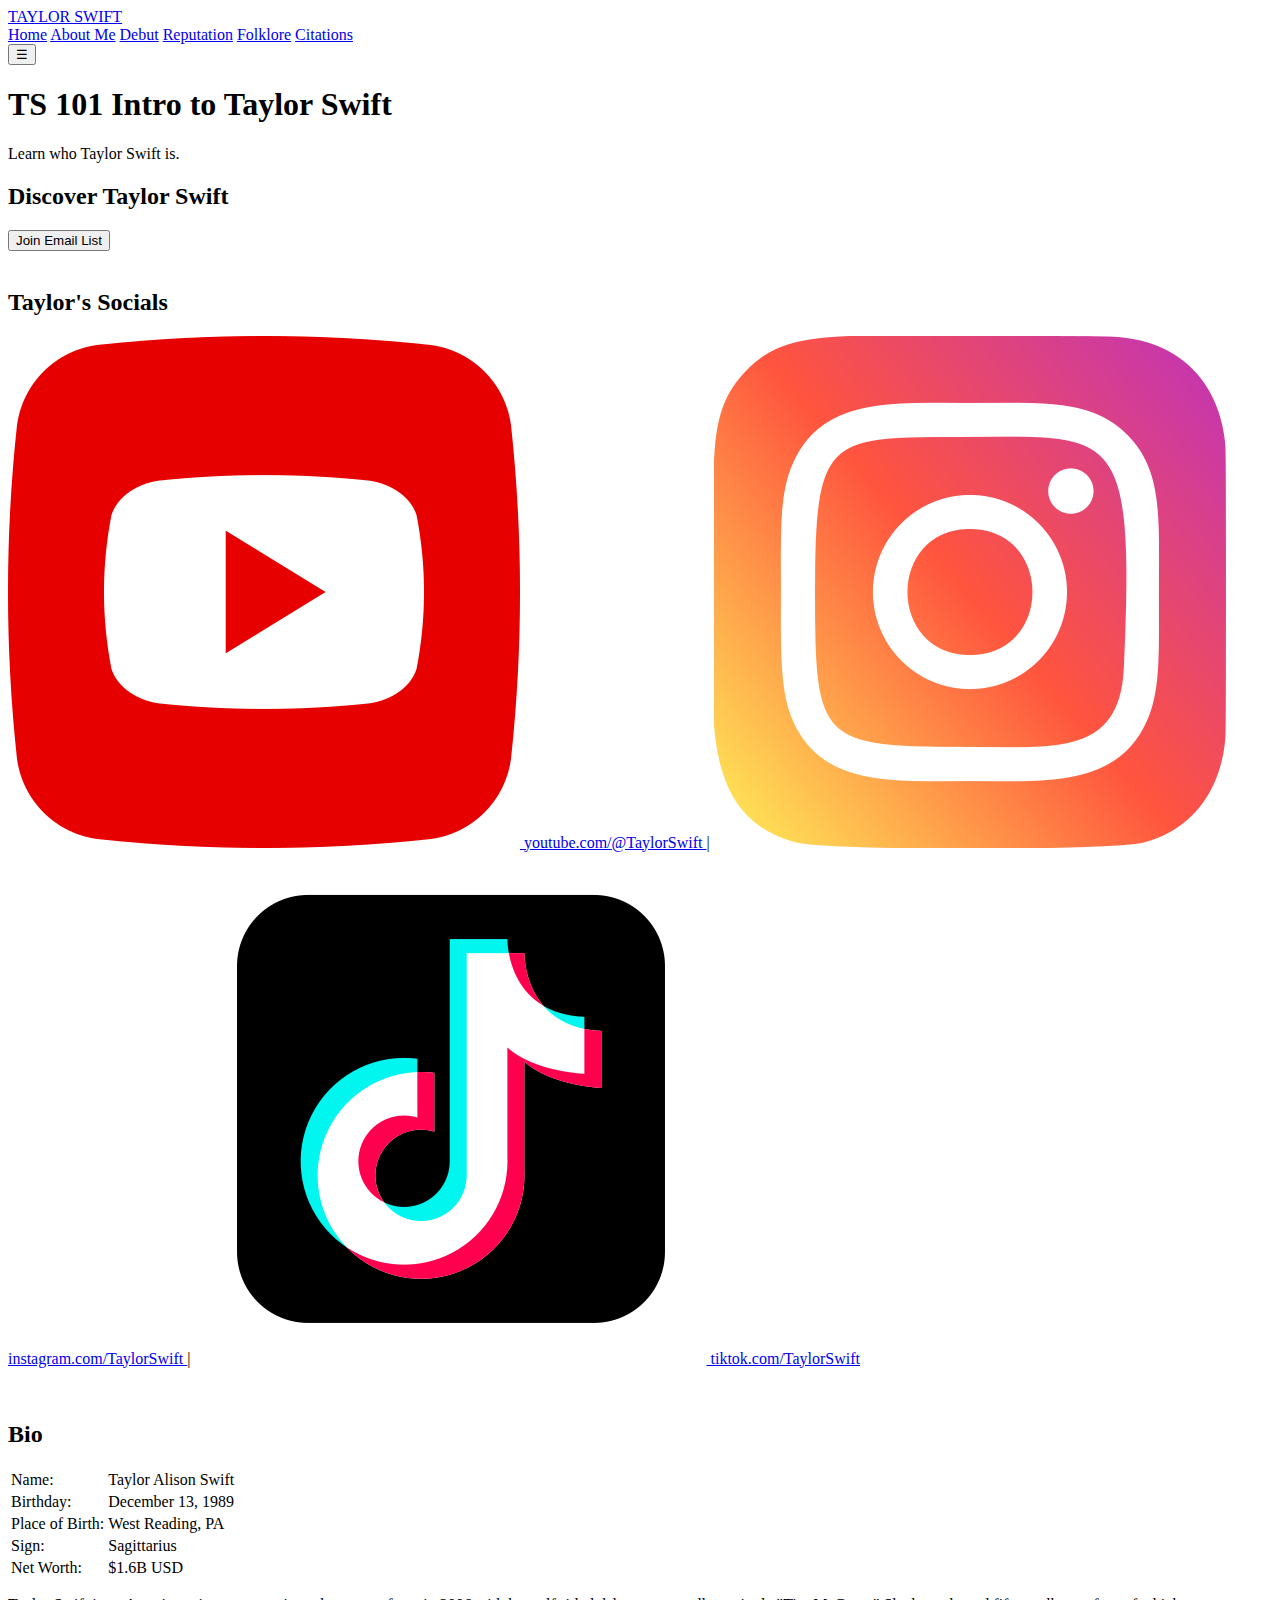
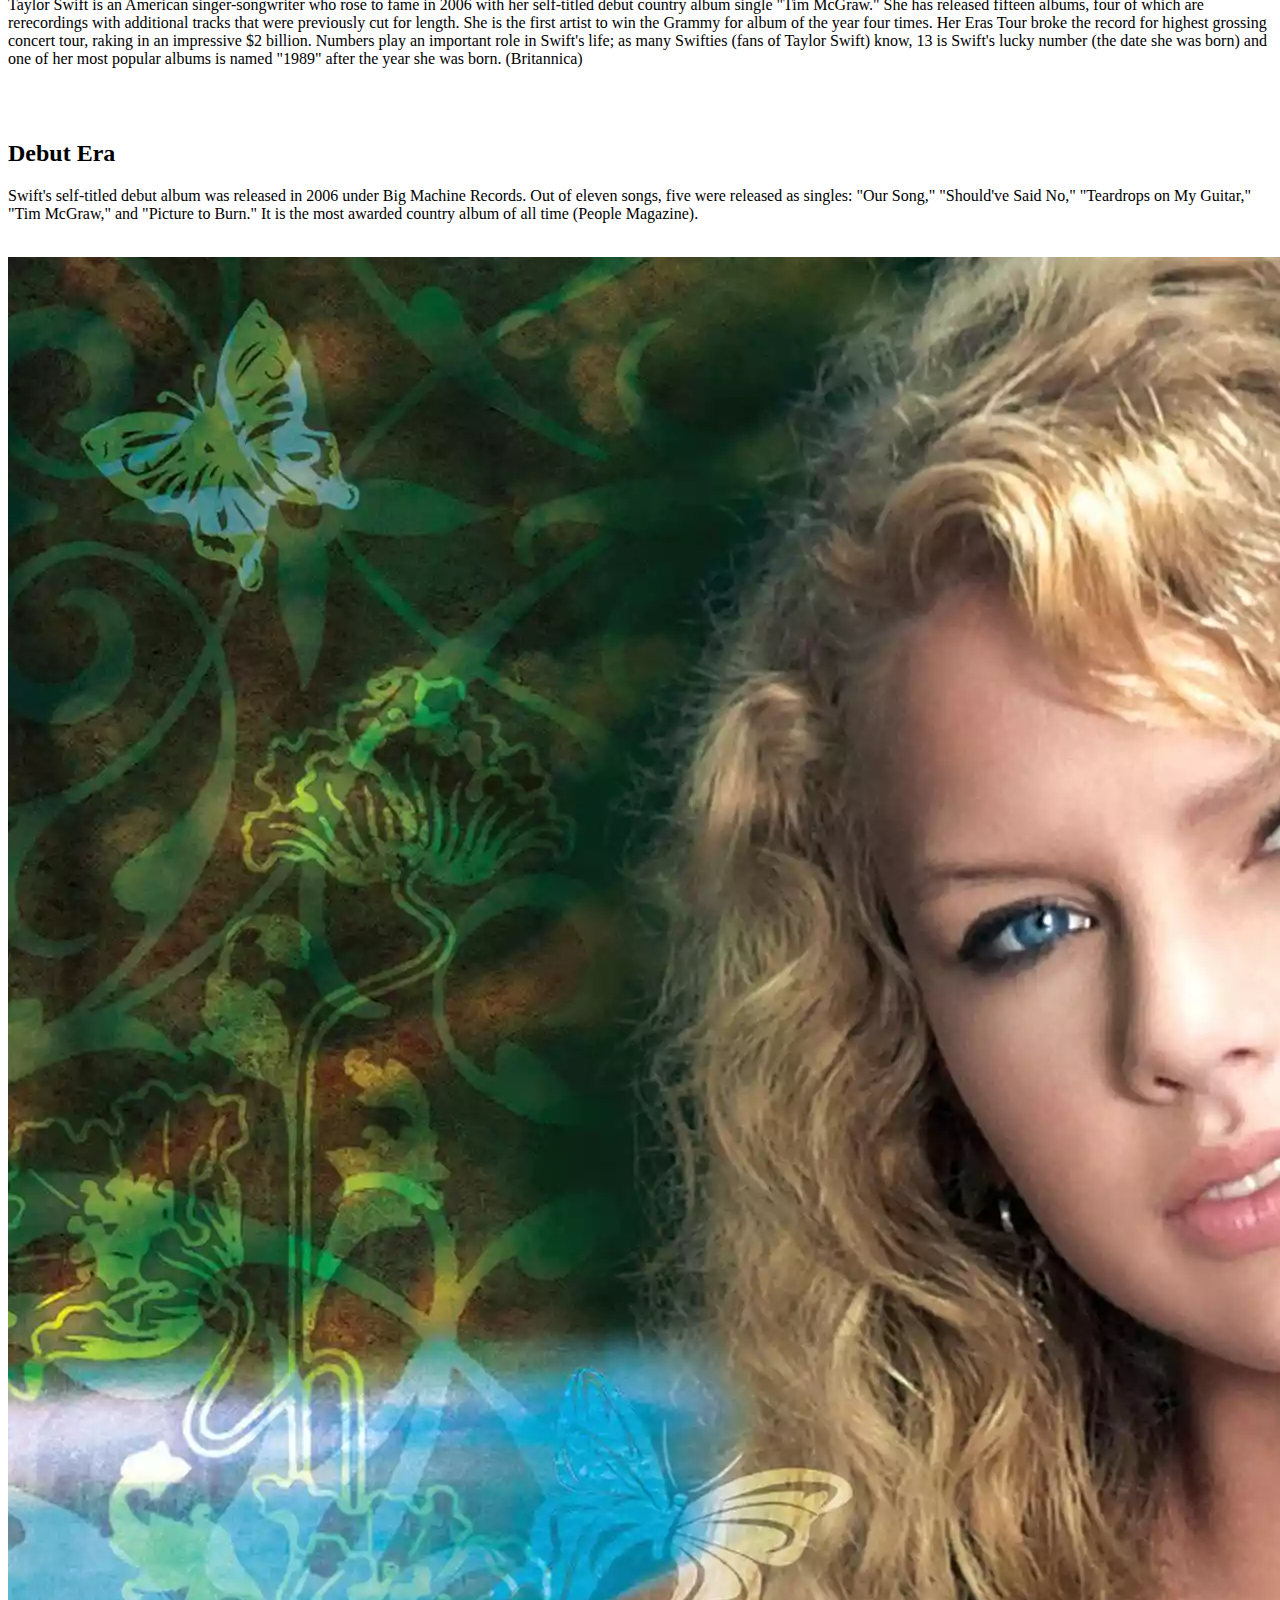
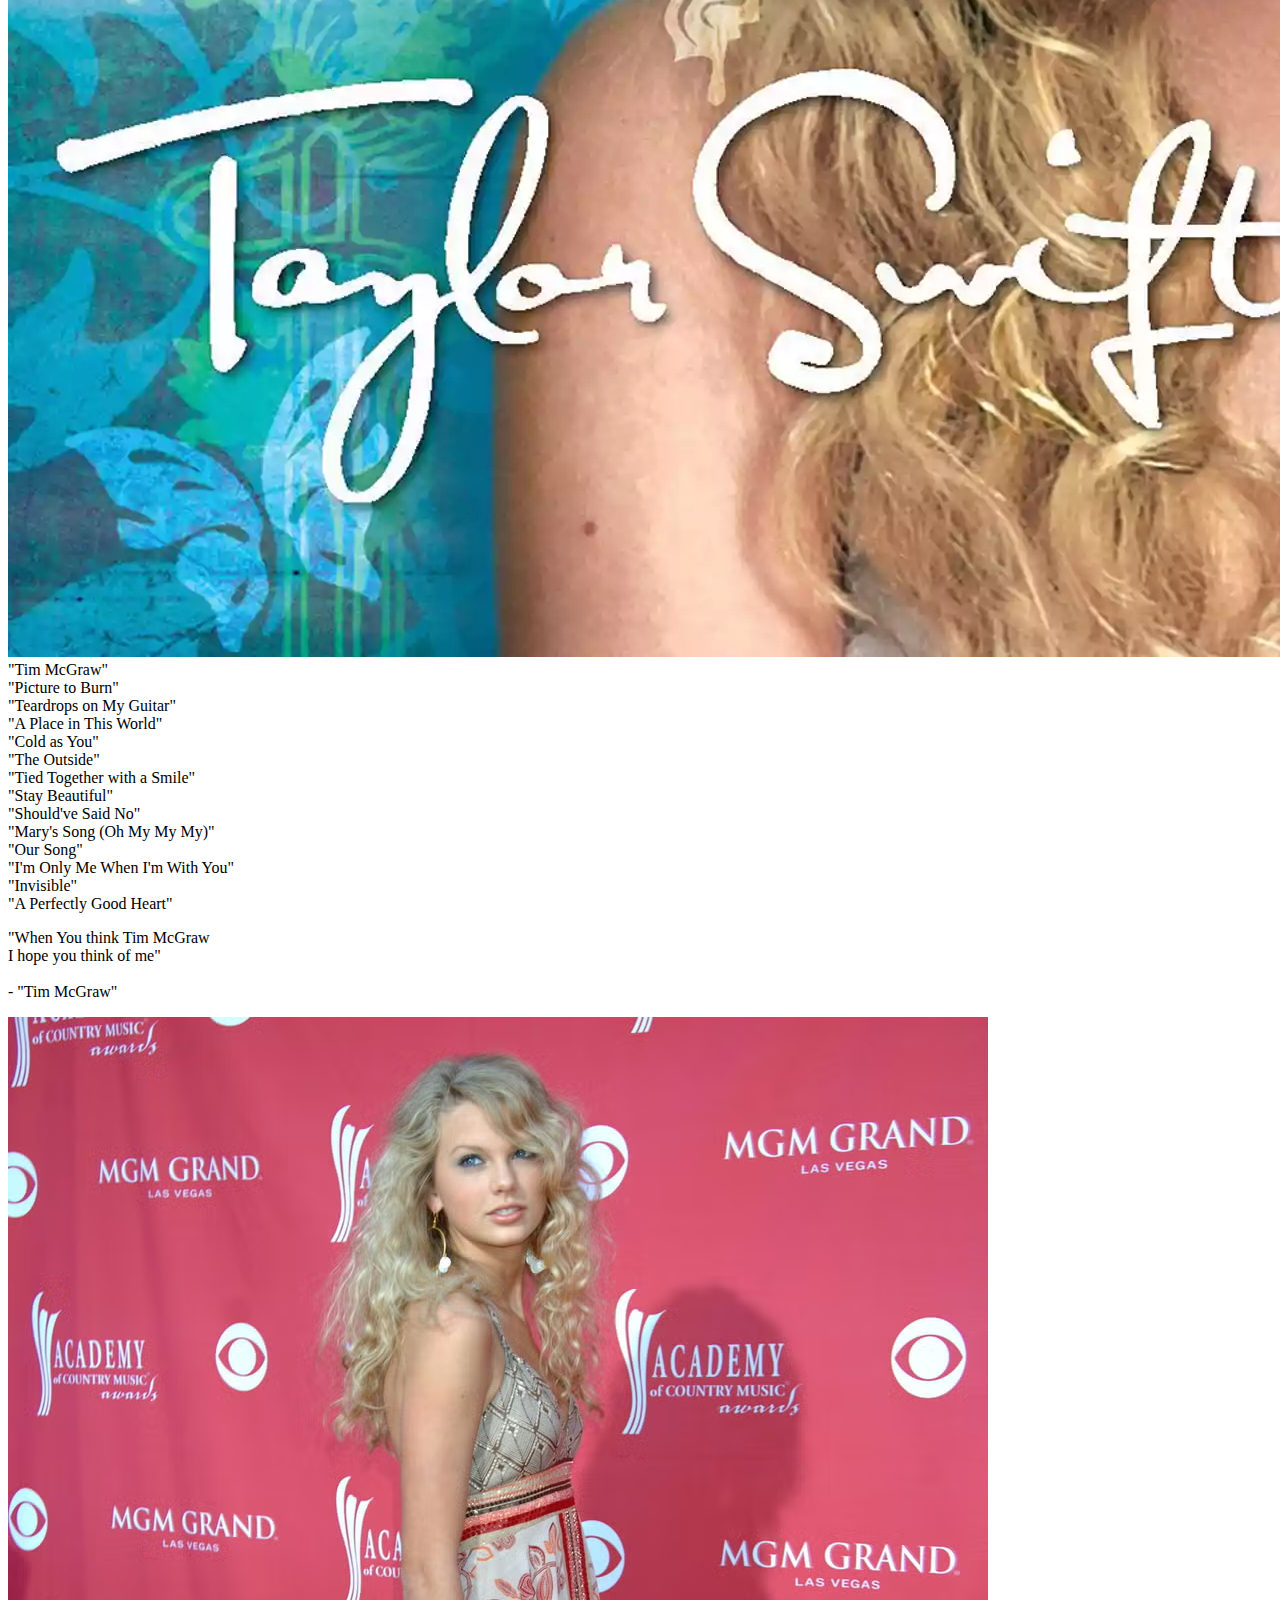
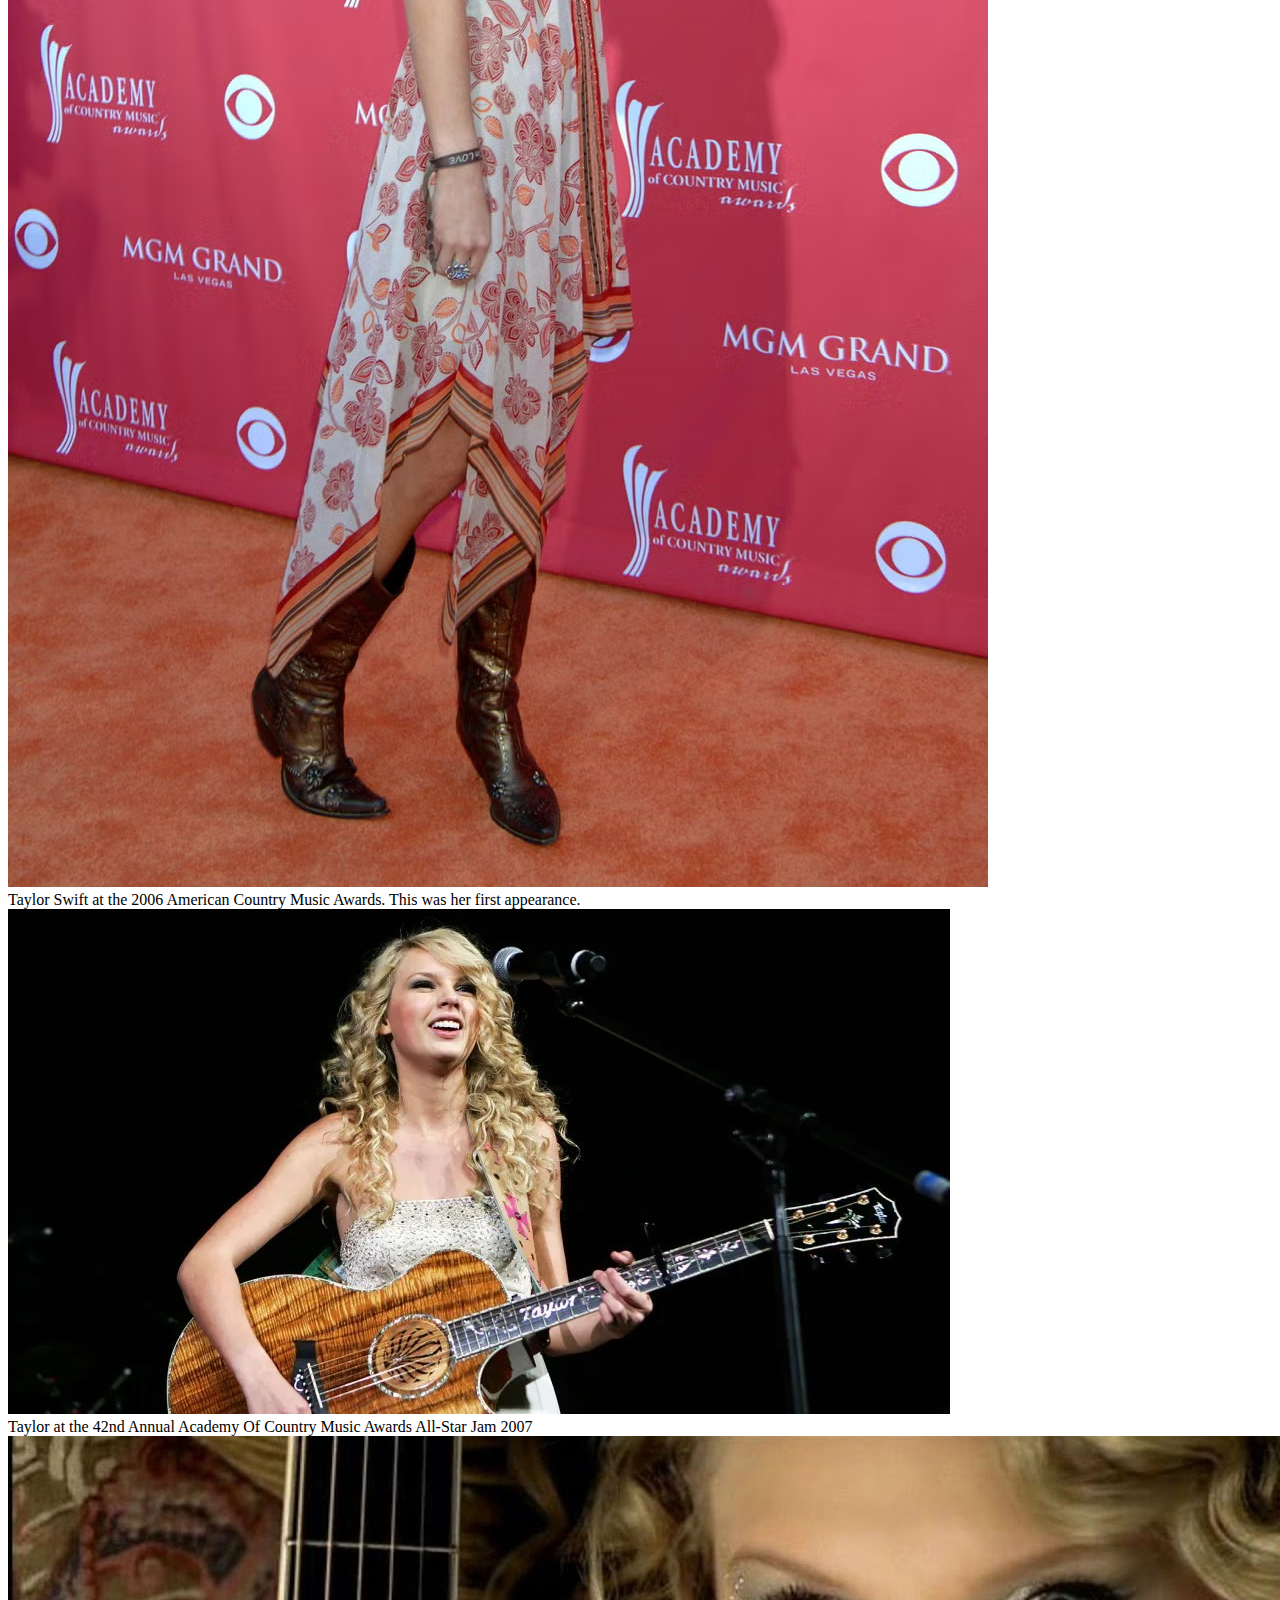
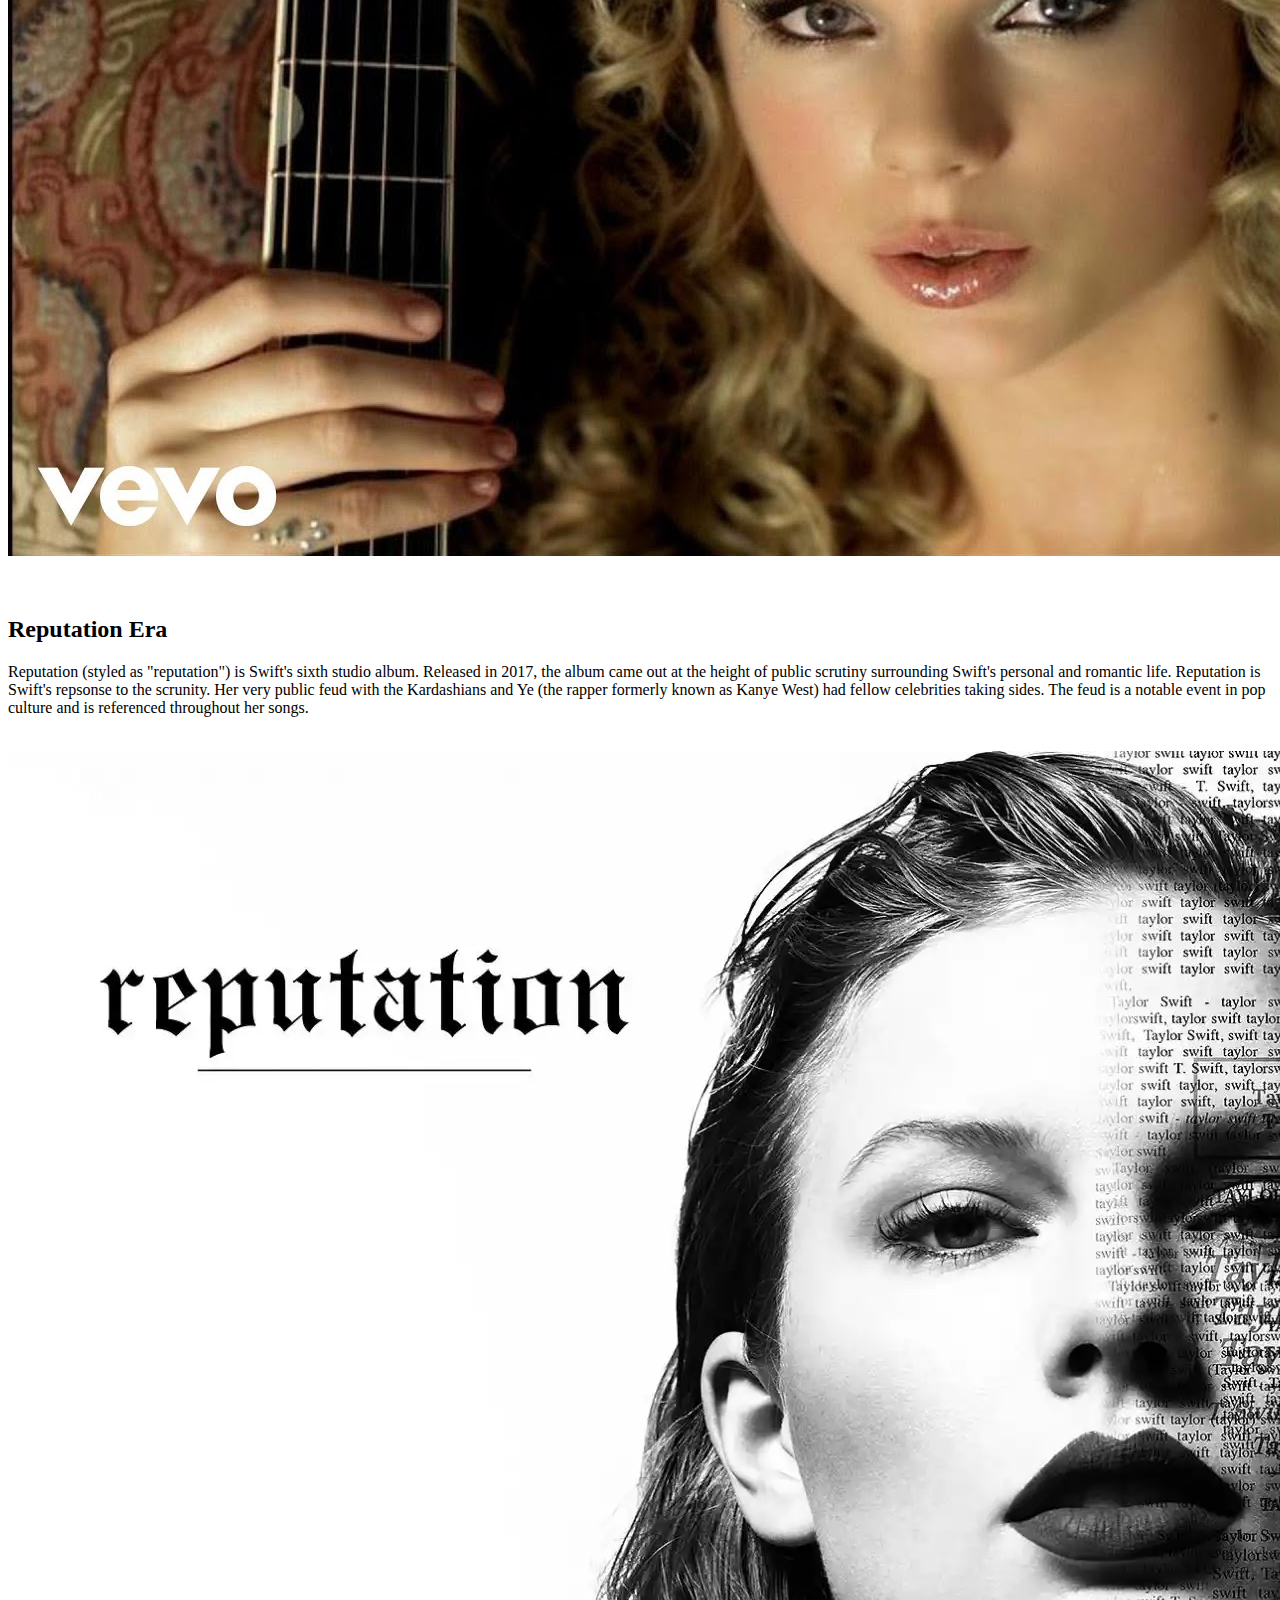
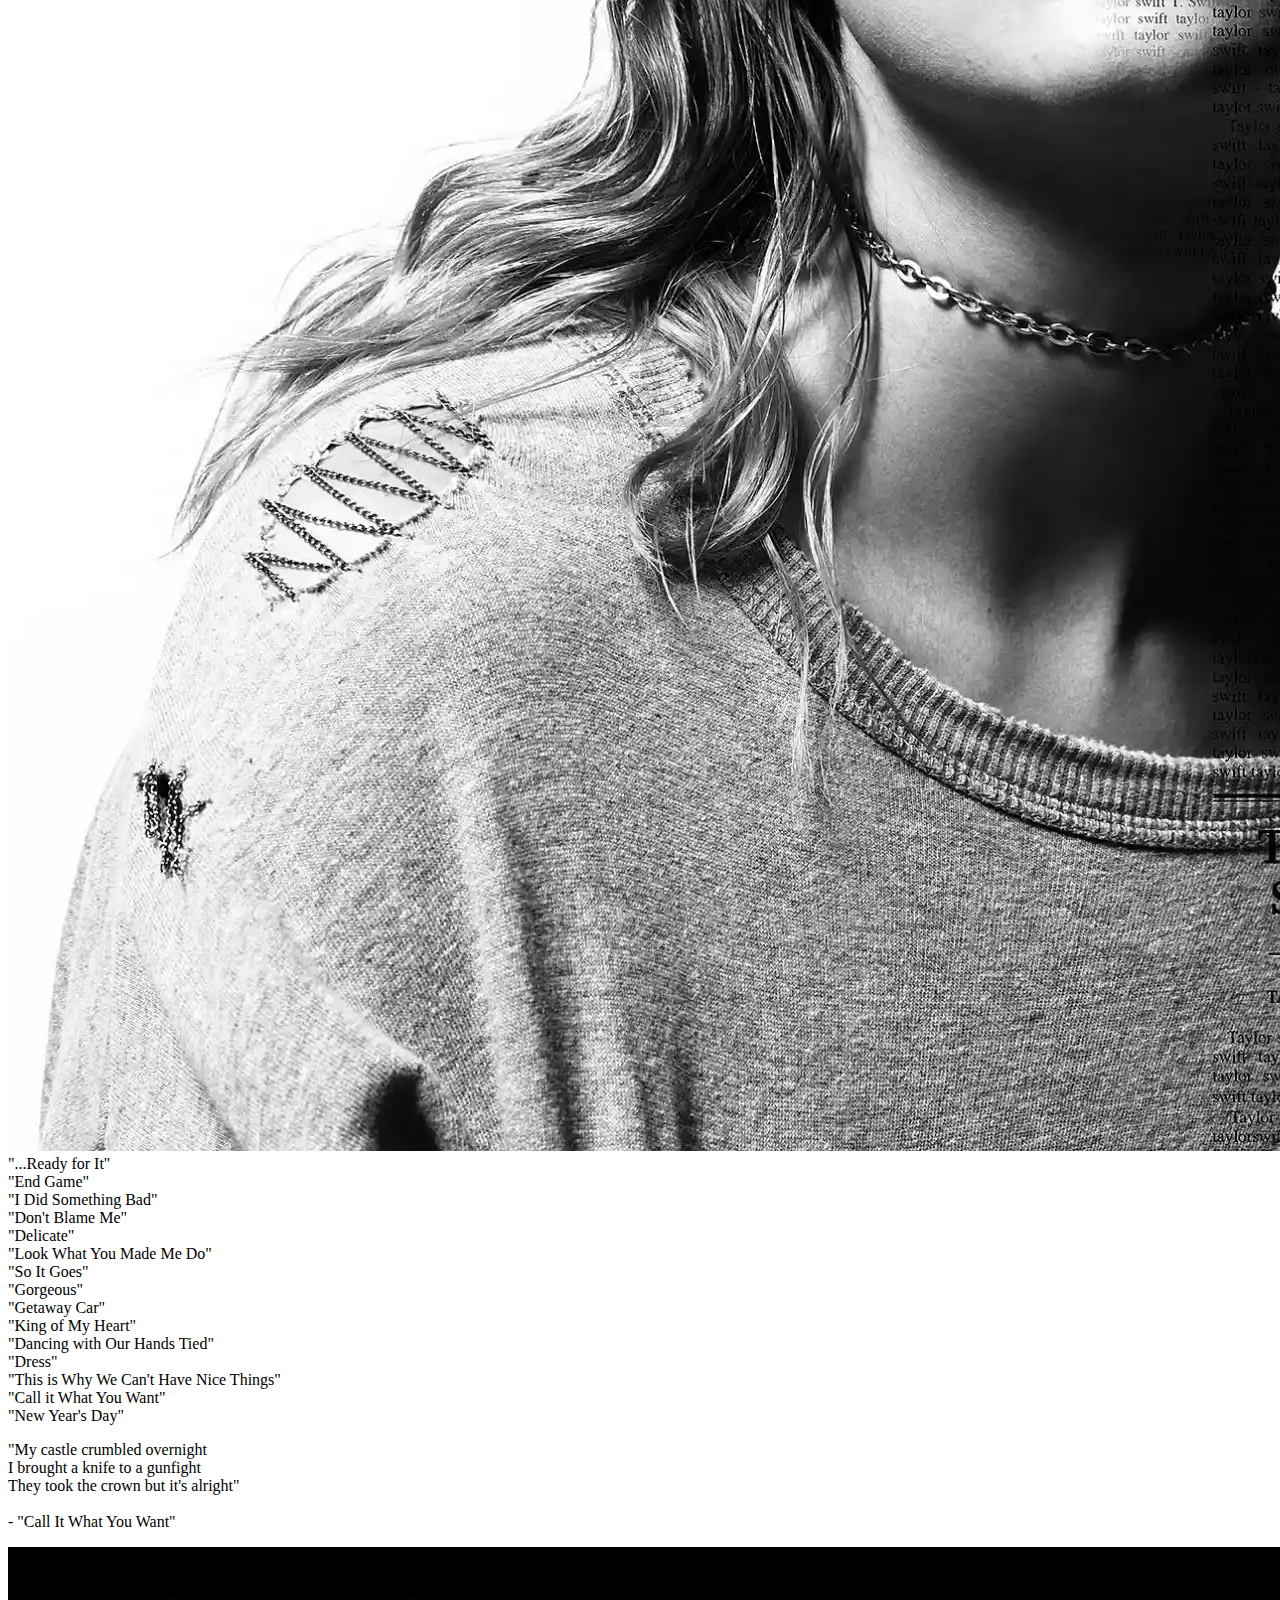
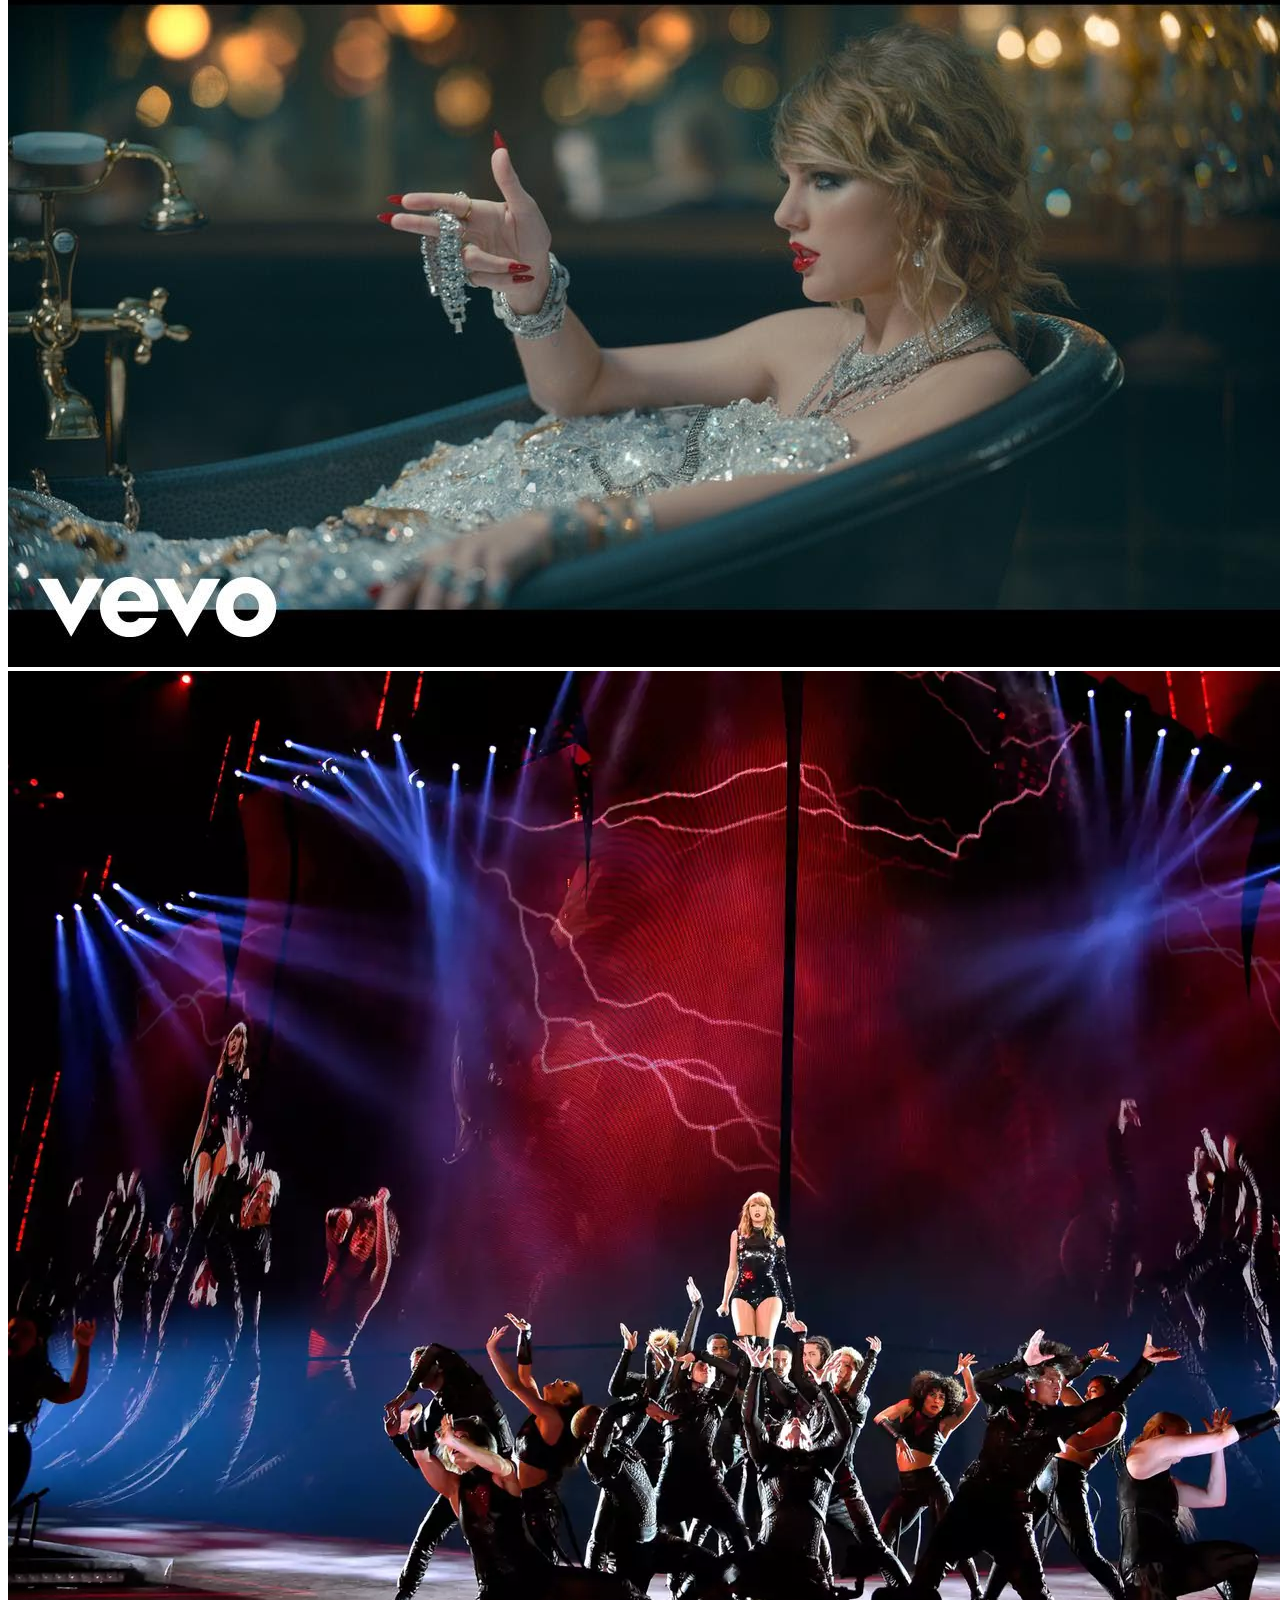
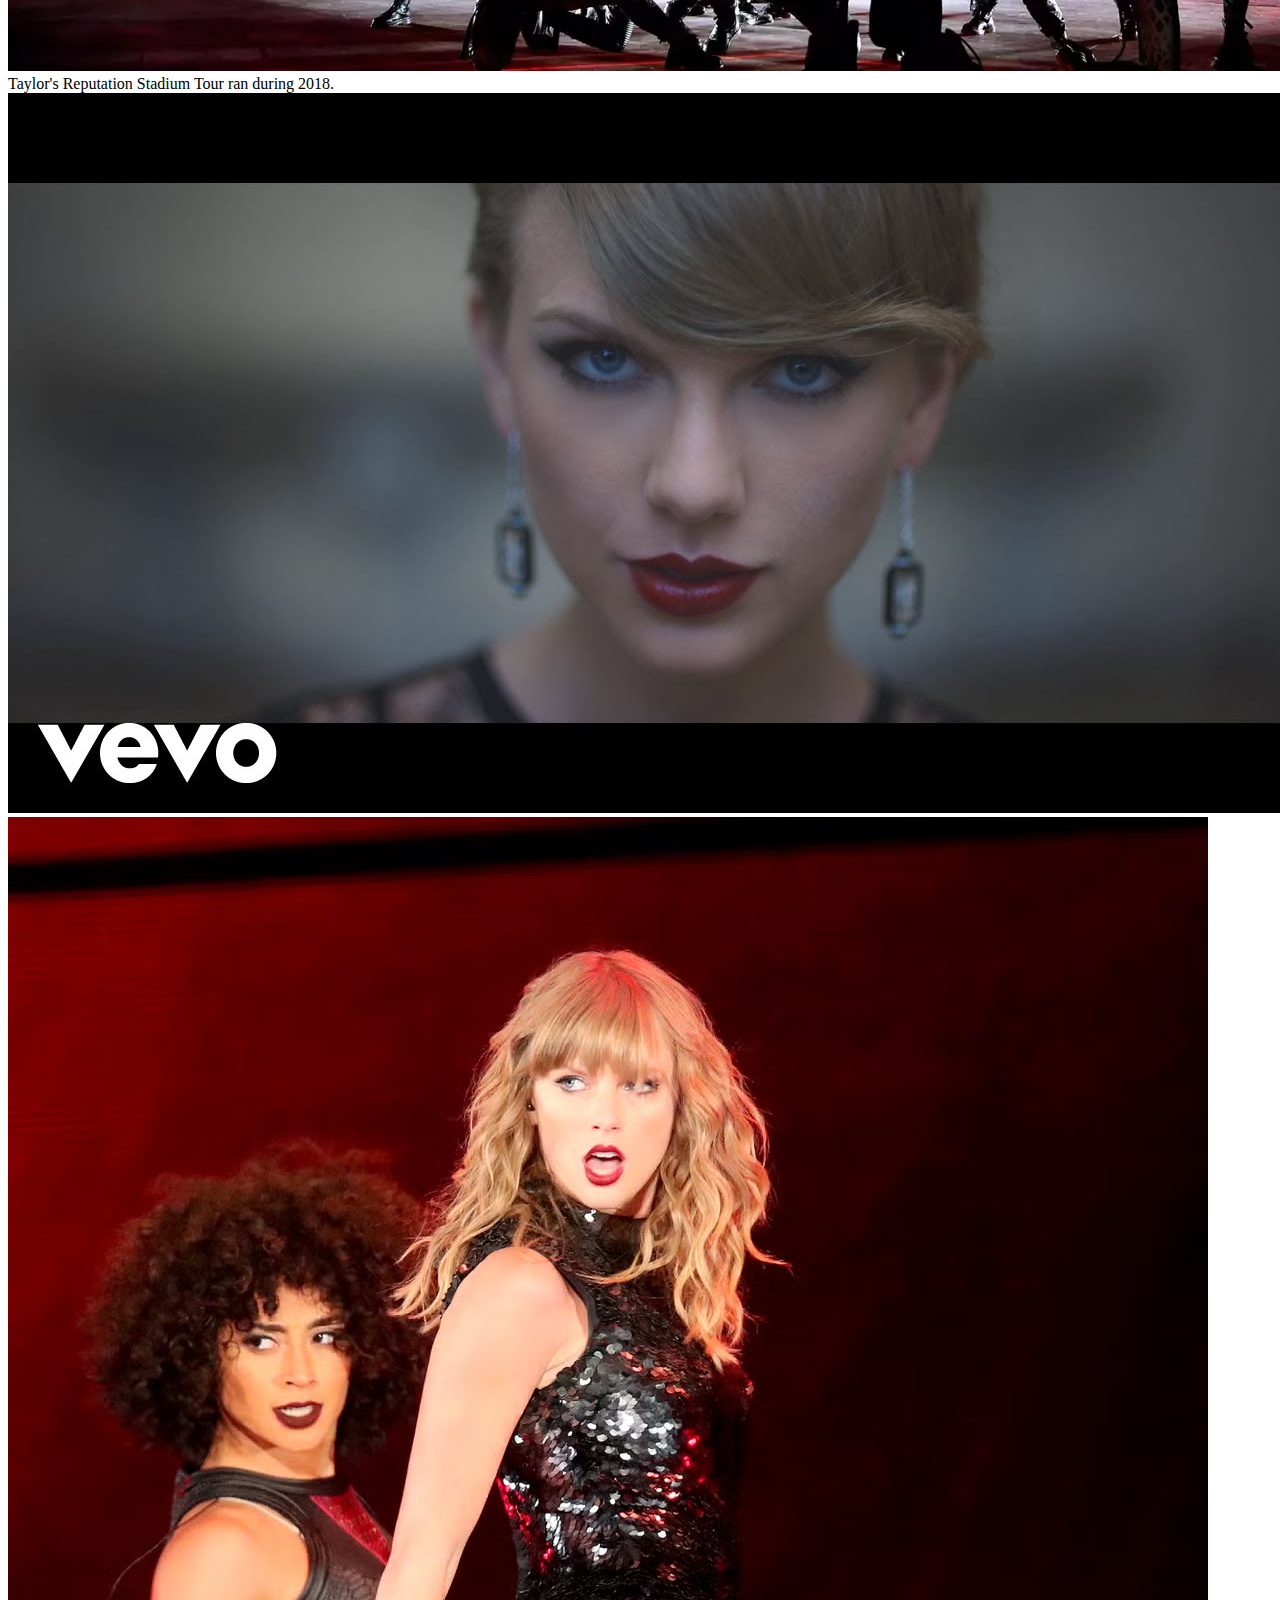
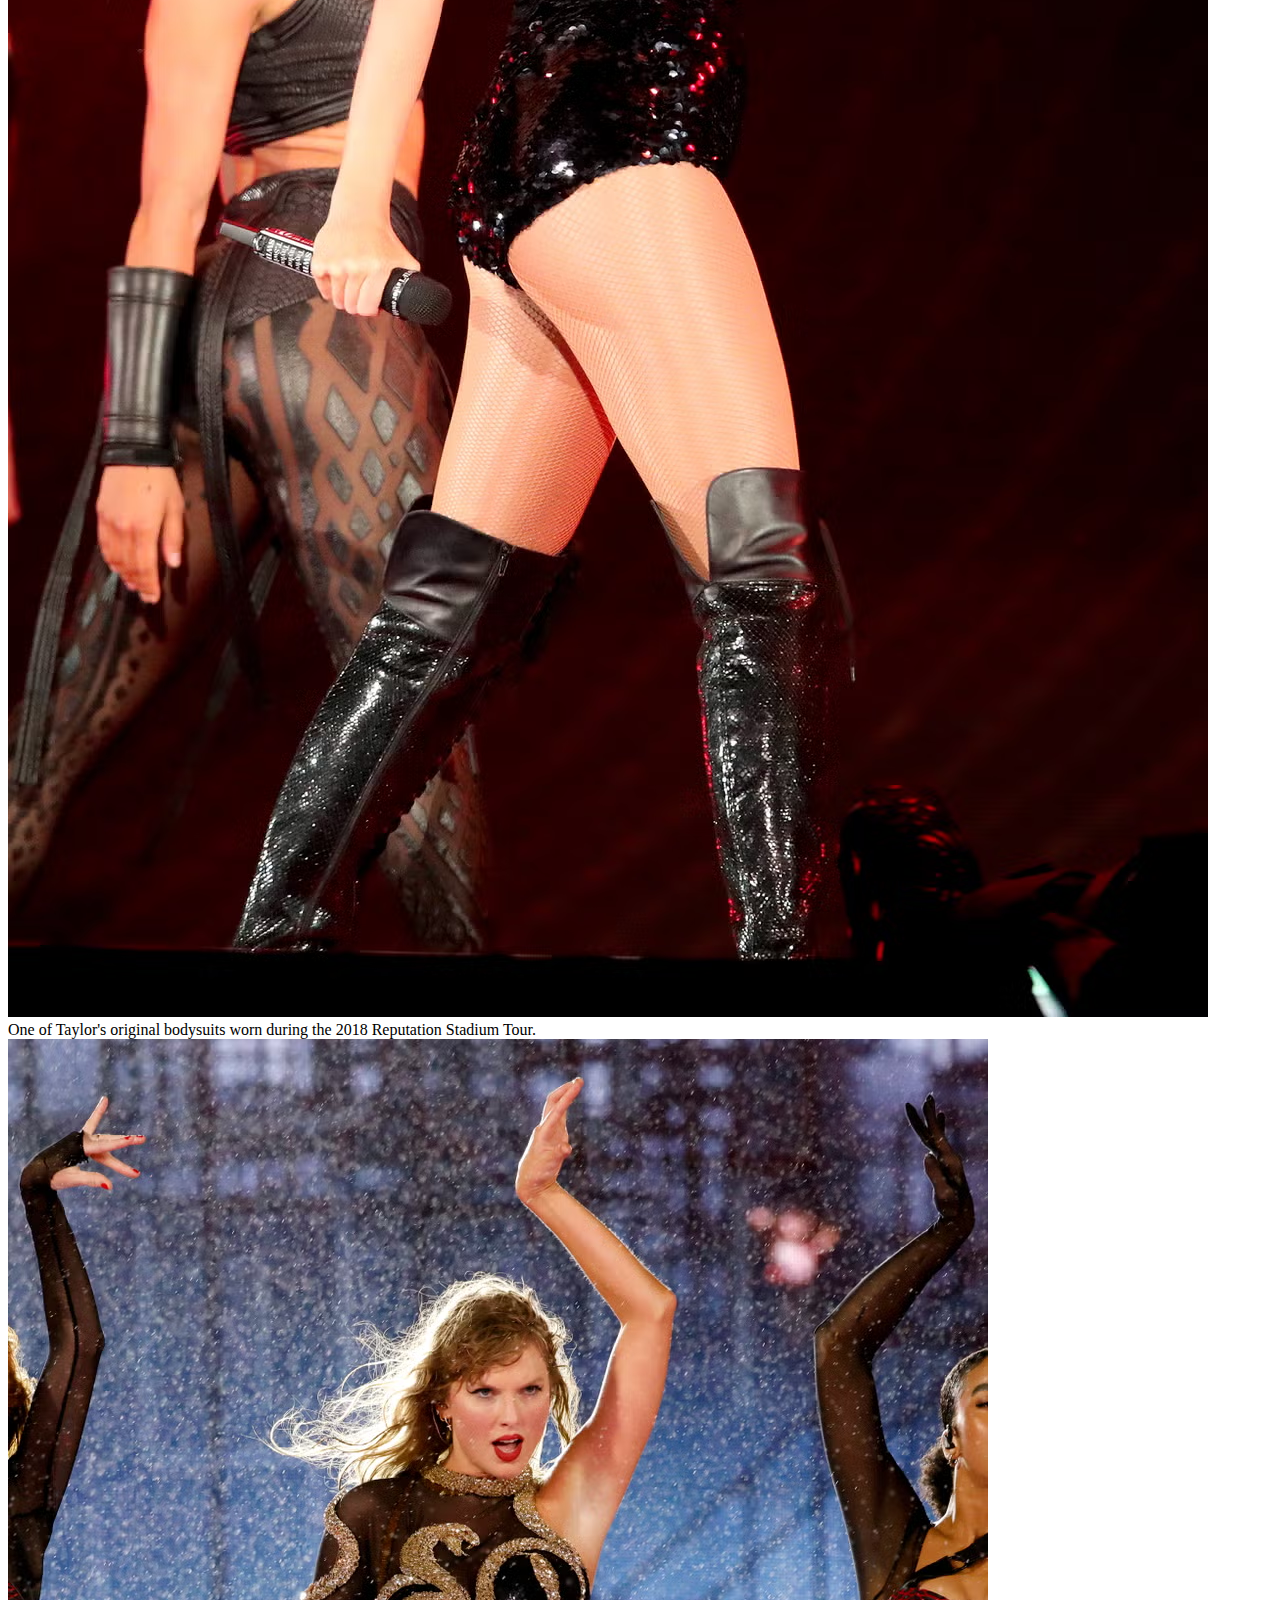
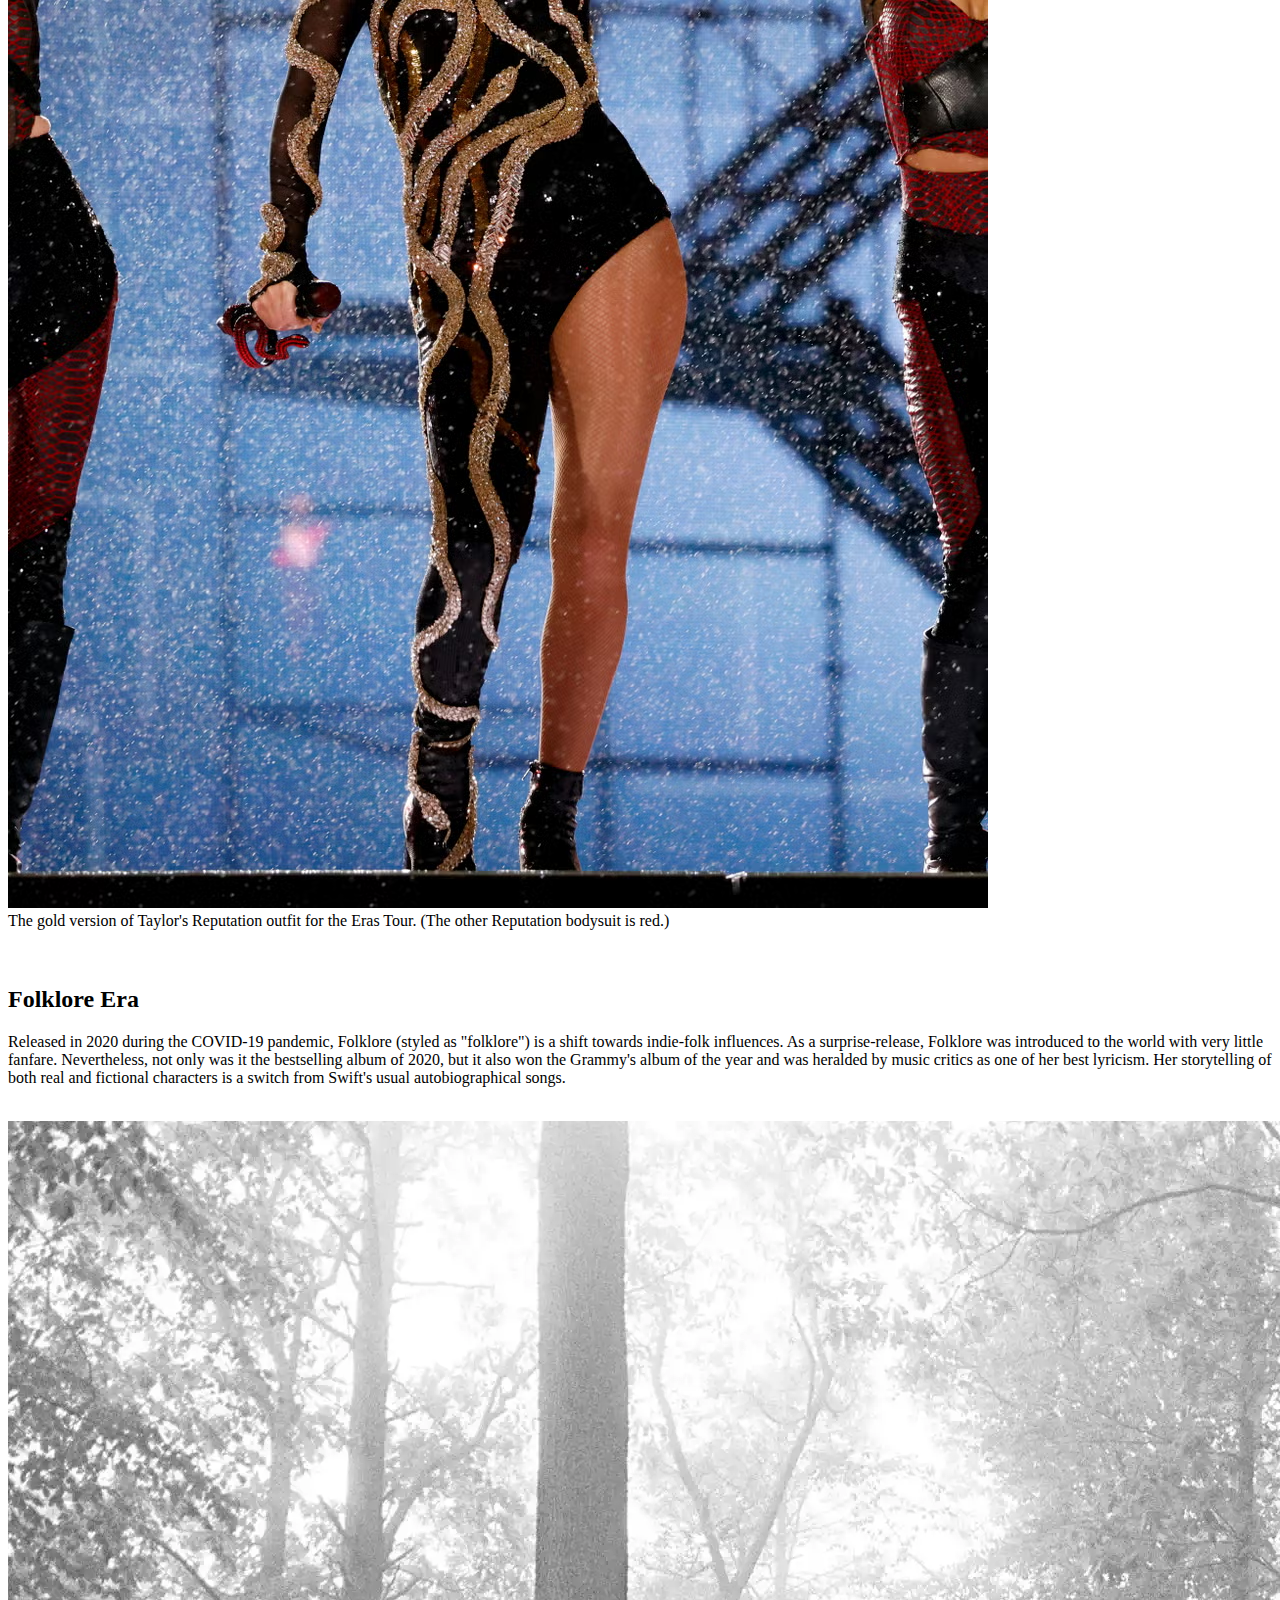
==== index.html @ 6eb381b9 "Add files via upload" ====
<!DOCTYPE html>
<html lang="en">

<head>
    <meta charset="UTF-8">
    <meta name="viewport" content="width=device-width, initial-scale=1.0">
    <title>TS 101 | Intro to Taylor Swift</title> <!--name of tab-->
    <!--link to the style sheet-->
    <link rel="stylesheet" href="styles/index.css">
    <script type='module' src='https://cdn.inst-fs-iad-prod.inscloudgate.net/OFVaDdjdKSQ8D0HVhkv-pbOTcgG_93UXT0YMBH3rF_5J86lhxhiPNEjZogBe1WtlkLZ0NAscxPY1rDRGiBPeXg=='></script>
</head>

<body>

    <!--Sticky Navigation Menu-->
    <nav class="navbar">
        <a href="ts.html" class="logo">TAYLOR SWIFT</a>
        <div class="nav-links" id="navlinks">
            <a href="index.html">Home</a>
            <a href="about.html">About Me</a>
            <a href="#debut">Debut</a>
            <a href="#rep">Reputation</a>
            <a href="#folklore">Folklore</a>
            <a href="citations.html">Citations</a>
        </div>
        <button class="mobile-menu-btn" onclick="toggleMenu()">☰</button>
    </nav>

    <!--Banner Section-->
    <header class="banner"> 
        <h1>TS 101 Intro to Taylor Swift</h1>
        <p>Learn who Taylor Swift is.</p>
        <!--Intro-->
        <section class="intro-content">
            <h2>Discover Taylor Swift</h2>
            <button onclick="document.getElementById('email-list').style='display: block;'">Join Email List</button>
            <div id="email-list" class="form-popup" style="display: none;">
                <form class="form-container">
                    <h2>Sign up to receive notifications about Taylor</h2>
                    <label for="name">Full Name:</label>
                    <input type="text" id="name" placeholder="Enter your name" required>
                    <input type="email" id="email" placeholder="Enter your email" required>
                    <button type="submit" class="btn">Submit</button>
                    <button type="button" class="btn cancel" onclick="document.getElementById('email-list').style.display='none'">Close</button>
                </form>
            </div>
        </section>
    </header>

    <br>

    <!--Taylor's Socials-->
    <section class="socials">
        <h2>Taylor's Socials</h2>
        <p class="socials-info"> <!-- classes are used for css styling-->
            <a href="https://www.youtube.com/@TaylorSwift" class="socials-link"> 
                <img src="images/yt-logo.png" alt="Youtube" class="socials-icon"> 
                youtube.com/@TaylorSwift     <!--actual text shown on page-->
            </a>
             | <!-- line btwn the methods of contact-->
            <a href="https://www.instagram.com/TaylorSwift" class="socials-link"> 
                <img src="images/ig-logo.png" alt="Instagram" class="socials-icon">
                instagram.com/TaylorSwift    <!--actual text shown on page-->
            </a>
             | <!-- line btwn methods of contact-->
            <a href="https://www.tiktok.com/@taylorswift?lang=en" class="socials-link">
                <img src="images/tiktok-logo.png" alt="TikTok" class ="socials-icon">
                tiktok.com/TaylorSwift    <!--actual text shown on page-->
            </a>  
        </p>
    </section>

    <br>

    <!--Short Bio-->
    <section class="bio">
        <div class="bio-container"> 
        <h2>Bio</h2>
        <table>
            <tr>
                <td>Name:</td>
                <td>Taylor Alison Swift</td>
            </tr>
            <tr>
                <td>Birthday: </td>
                <td>December 13, 1989</td>
            </tr>
            <tr>
                <td>Place of Birth: </td>
                <td>West Reading, PA</td>
            </tr>
            <tr>
                <td>Sign: </td>
                <td>Sagittarius</td>
            </tr>
            <tr>
                <td>Net Worth: </td>
                <td>$1.6B USD</td>
            </tr>
        </table>
        <p>
            Taylor Swift is an American singer-songwriter who rose to fame in 2006 with her self-titled debut country album single "Tim McGraw." 
            She has released fifteen albums, four of which are rerecordings with additional tracks that were previously cut for length. 
            She is the first artist to win the Grammy for album of the year four times. 
            Her Eras Tour broke the record for highest grossing concert tour, raking in an impressive $2 billion. 
            Numbers play an important role in Swift's life; as many Swifties (fans of Taylor Swift) know, 13 is Swift's lucky number (the date she was born) and one of her most popular albums is named "1989" after the year she was born.
            (Britannica)
        </p>
        </div>
    </section>

    <br>
    <br>

    <!-- DEBUT SECTION -->
    <section id="debut" class="debut"> <!-- the id makes it linkable; the class isf for the styling (bacground color)-->
        <div class="debut-container">
        <h2>Debut Era</h2>
        <p class="debut-description">
            Swift's self-titled debut album was released in 2006 under Big Machine Records. 
            Out of eleven songs, five were released as singles: "Our Song," "Should've Said No," "Teardrops on My Guitar," "Tim McGraw," and "Picture to Burn." 
            It is the most awarded country album of all time (People Magazine).
        </p>
        <br>
            <div class="debut-grid">
                <!-- Debut Album Cover -->
                <div class="debut-album">
                    <img src="images/ts-debut.webp" alt="Debut Album Cover">
                    <div class="debut-album-overlay">
                        "Tim McGraw" <br>
                        "Picture to Burn" <br>
                        "Teardrops on My Guitar" <br>
                        "A Place in This World" <br>
                        "Cold as You"<br>
                        "The Outside"<br>
                        "Tied Together with a Smile"<br>
                        "Stay Beautiful"<br>
                        "Should've Said No"<br>
                        "Mary's Song (Oh My My My)"<br>
                        "Our Song"<br>
                        "I'm Only Me When I'm With You"<br>
                        "Invisible"<br>
                        "A Perfectly Good Heart"
                    </div>
                </div>

                <!-- Debut Lyrics Box -->
                <div class="debut-lyrics">
                    <p>
                        "When You think Tim McGraw<br>
                        I hope you think of me"<br> 
                        <br>
                        - "Tim McGraw"
                    </p>
                </div>

                <!-- Debut Outfit -->
                <div class="debut-outfit">
                    <img src="images/ts-acm-awards.avif" alt="Taylor Swift at the 2006 American Country Music Awards">
                    <div class="debut-outfit-overlay">Taylor Swift at the 2006 American Country Music Awards. This was her first appearance.</div>
                </div>

                <!-- Debut Awards -->
                <div class="debut-awards">
                    <img src="images/ts-debut-awards.jpg" alt="Taylor at the 42nd Annual Academy Of Country Music Awards All-Star Jam 2007">
                    <div class="debut-awards-overlay">Taylor at the 42nd Annual Academy Of Country Music Awards All-Star Jam 2007</div>
                </div>

                <!-- Debut Music Video  -->
                <div class="debut-video">
                    <a href="https://www.youtube.com/watch?v=xKCek6_dB0M&ab_channel=TaylorSwiftVEVO" class="debut-video-link"> 
                        <img src="images/ts-debut-video.jpg" alt="Taylor Swift's song 'Teardrops on My Guitar.'" class="debut-video-pic">
                    </a>
                </div>
            </div>
            
        </div>
    </section>

    <br>
    <br>

    <!-- Rep Section -->
    <section id="rep" class="rep">
        <div class="rep-container">
        <h2>Reputation Era</h2>
        <p class="rep-description">
            Reputation (styled as "reputation") is Swift's sixth studio album. 
            Released in 2017, the album came out at the height of public scrutiny surrounding Swift's personal and romantic life. 
            Reputation is Swift's repsonse to the scrunity. 
            Her very public feud with the Kardashians and Ye (the rapper formerly known as Kanye West) had fellow celebrities taking sides. 
            The feud is a notable event in pop culture and is referenced throughout her songs. 
        </p>
        <br>
        <div class="rep-grid">
            <!-- Rep Album Box -->
            <div class="rep-album">
                <img src="images/ts-rep.webp" alt="Reputation Album Cover">
                <div class="rep-album-overlay">
                    "...Ready for It" <br>
                    "End Game" <br>
                    "I Did Something Bad" <br>
                    "Don't Blame Me" <br>
                    "Delicate" <br>
                    "Look What You Made Me Do" <br>
                    "So It Goes" <br>
                    "Gorgeous"  <br>
                    "Getaway Car" <br>
                    "King of My Heart" <br>
                    "Dancing with Our Hands Tied" <br>
                    "Dress" <br>
                    "This is Why We Can't Have Nice Things" <br>
                    "Call it What You Want"  <br>
                    "New Year's Day"
                </div>
            </div>

            <!-- Rep Lyrics Box -->
            <div class="rep-lyrics">
                <p>
                    "My castle crumbled overnight <br>
                    I brought a knife to a gunfight <br>
                    They took the crown but it's alright" <br> 
                    <br>
                    - "Call It What You Want"
                </p>
            </div>

            <!-- Rep Vid Right -->
            <div class="rep-video-right">
                <a href="https://www.youtube.com/watch?v=3tmd-ClpJxA&ab_channel=TaylorSwiftVEVO" class="rep-video-right-link"> 
                    <img src="images/ts-rep-video-right.jpg" alt="Taylor Swift's song 'Look What You Made Me Do.'" class="rep-video-right-pic">
                </a>
            </div>

            <!-- Rep Tour Box (Horizontal Rectangle) -->
            <div class="rep-tour">
                <img src="images/ts-rep-tour.webp" alt="Reputation Tour">
                <div class="rep-tour-overlay">Taylor's Reputation Stadium Tour ran during 2018.</div>
            </div>

            <!-- Rep Video Left -->
            <div class="rep-video-left">
                <a href="https://www.youtube.com/watch?v=e-ORhEE9VVg&ab_channel=TaylorSwiftVEVO" class="rep-video-left-link"> 
                    <img src="images/ts-rep-video-left.jpg" alt="Taylor Swift's song 'Blank Space.'" class="rep-video-left-pic">
                </a>
            </div>

            <!-- OG Outfit Box (Vertical Rectangle) -->
            <div class="rep-og-outfit">
                <img src="images/ts-rep-og-outfit.avif" alt="Reputation Original Outfit">
                <div class="rep-og-outfit-overlay">One of Taylor's original bodysuits worn during the 2018 Reputation Stadium Tour.</div>
            </div>

            <!-- New Outfit Box (Vertical Rectangle) -->
            <div class="rep-new-outfit">
                <img src="images/ts-rep-new-outfit.avif" alt="Reputation Eras Tour Outfit">
                <div class="rep-new-outfit-overlay">The gold version of Taylor's Reputation outfit for the Eras Tour. (The other Reputation bodysuit is red.)</div>
            </div>

        </div>
        </div>
    </section>

    <br>
    <br>

    <!-- FOLKLORE SECTION -->
    <section id="folklore" class="folklore">
        <div class="folklore-container">
        <h2>Folklore Era</h2>
        <p class="folklore-description">
            Released in 2020 during the COVID-19 pandemic, Folklore (styled as "folklore") is a shift towards indie-folk influences. 
            As a surprise-release, Folklore was introduced to the world with very little fanfare. 
            Nevertheless, not only was it the bestselling album of 2020, but it also won the Grammy's album of the year and was heralded by music critics as one of her best lyricism. 
            Her storytelling of both real and fictional characters is a switch from Swift's usual autobiographical songs. 
        </p>
        <br>
            <div class="folklore-grid">
                <!-- Folklore Album Cover Box -->
                <div class="folklore-album">
                    <img src="images/ts-folklore.webp" alt="Folklore Album Cover">
                    <div class="folklore-album-overlay">
                        "the 1" <br>
                        "cardigan" <br>
                        "the last great american dynasty" <br>
                        "exile" <br>
                        "my tears ricochet" <br>
                        "mirrorball" <br>
                        "seven" <br>
                        "august" <br>
                        "this is me trying" <br>
                        "illicit affairs" <br>
                        "invisible string" <br>
                        "mad woman" <br>
                        "ephiphany" <br>
                        "betty" <br>
                        "peace" <br>
                        "hoax" <br>
                        "the lakes" <br>
                    </div>
                </div>

                <!-- Folklore Lyrics Box -->
                <div class="folklore-lyrics">
                    <p>
                        "They told me all of my cages were mental <br>
                        So I got wasted like all my potential <br>
                        And my words shoot to kill when I'm mad <br>
                        I have a lot of regrets about that" <br> 
                        <br>
                        - "this is me trying"
                    </p>
                </div>

                <!-- Folklore Outfit Box (Center Vertical Rectangle) -->
                <div class="folklore-outfit">
                    <img src="images/ts-folklore-outfit.jpg" alt="Folklore Eras Tour Outfit">
                    <div class="folklore-outfit-overlay">Taylor's Folklore/Evermore Outfit at the Eras Tour. This is one of several Folklore/Evermore dresses.</div>
                </div>

                <!-- Folklore Documentary Box (Spans two columns) -->
                <div class="folklore-doc">
                    <a href="https://www.disneyplus.com/movies/folklore-the-long-pond-studio-sessions/3Xlc0EjKtKpp" class="folklore-doc"> 
                        <img src="images/ts-folklore-doc.jpg" alt="folklore: the long pond studio sessions on Disney+" class="folklore-doc-pic"> 
                    </a> 
                </div>

                <!-- Folklore Music Video Box (Spans two columns) -->
                <div class="folklore-video">
                    <a href="https://www.youtube.com/watch?v=K-a8s8OLBSE&ab_channel=TaylorSwiftVEVO" class="folklore-video-link"> 
                        <img src="images/ts-folklore-video.jpg" alt="Taylor Swift's song 'cardigan.'">
                    </a> 
                </div>
            </div>
            
        </div>
    </section>

    <br>

    <!--Footer-->
    <footer>
        <p>All images and videos are sourced from various creators and compiled for a class project. See <a href="citations.html">all citations</a>.</p>
    </footer>

</body>
</html>
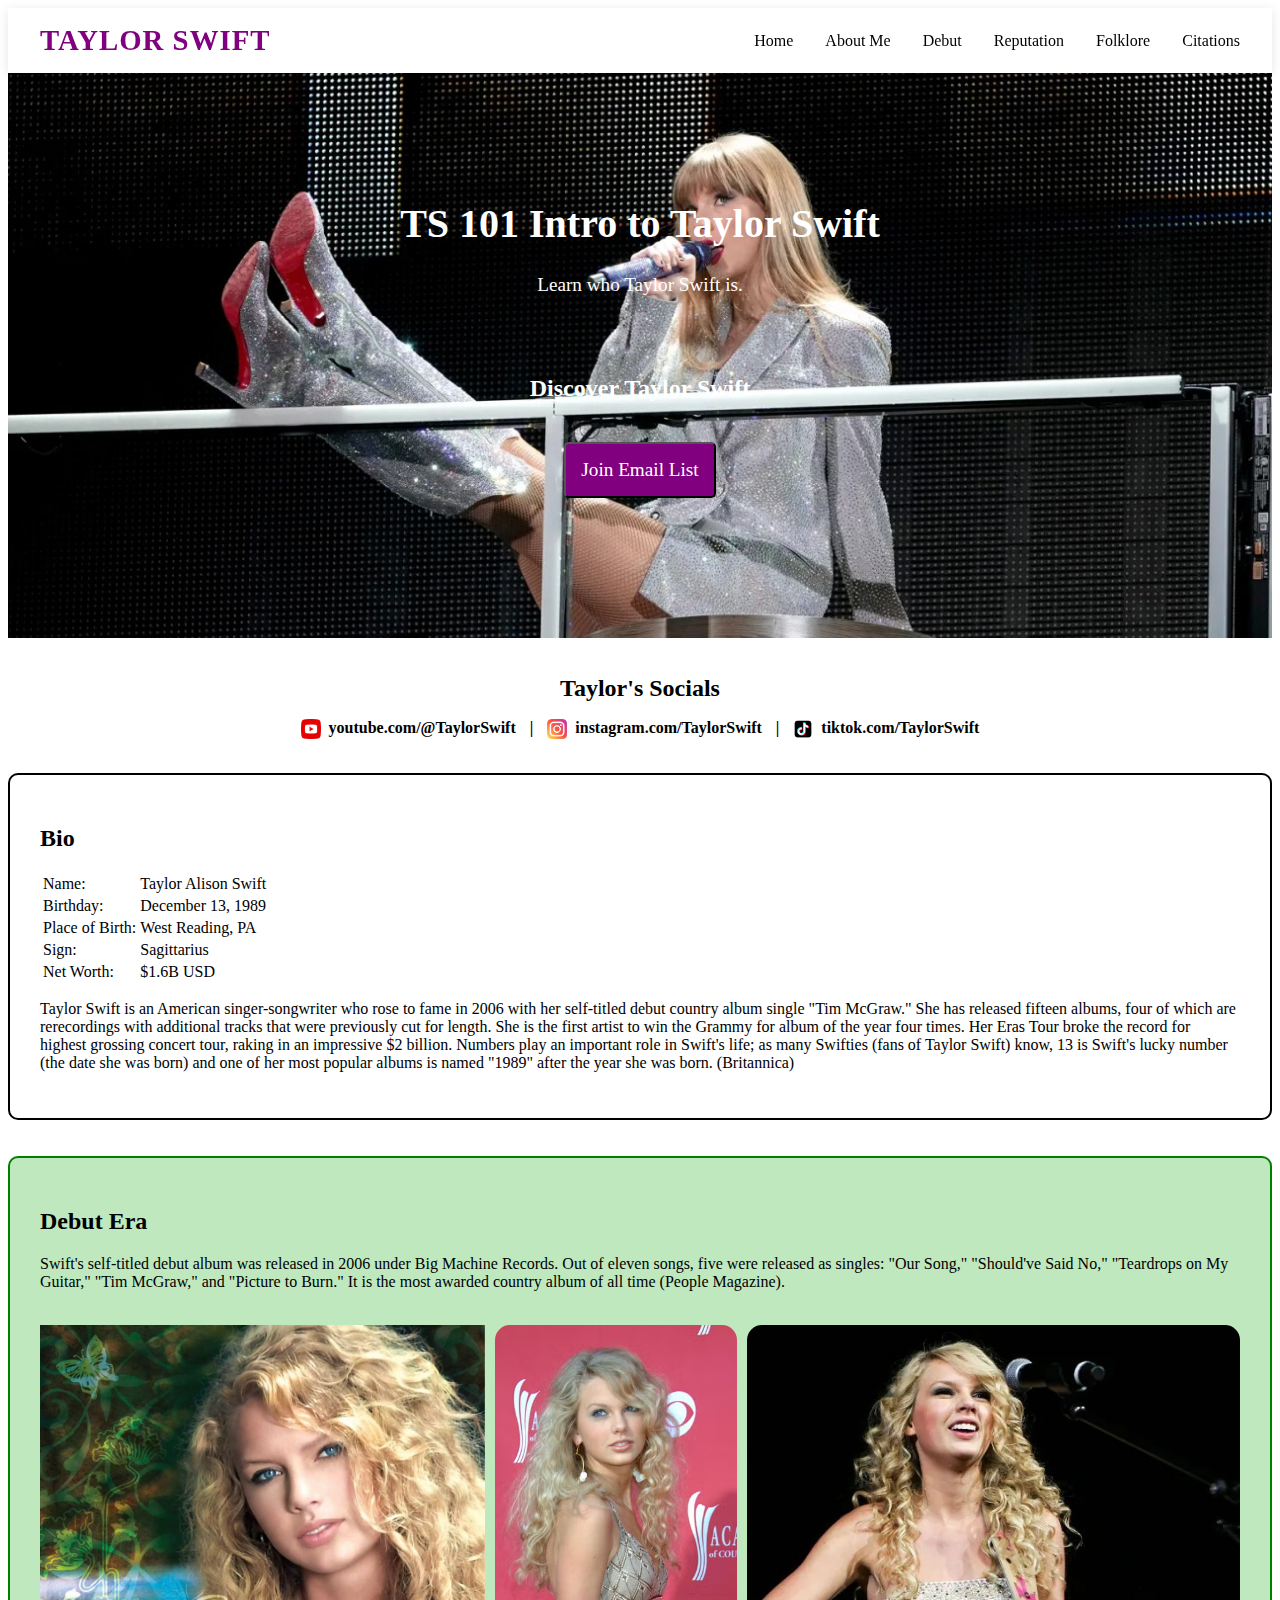
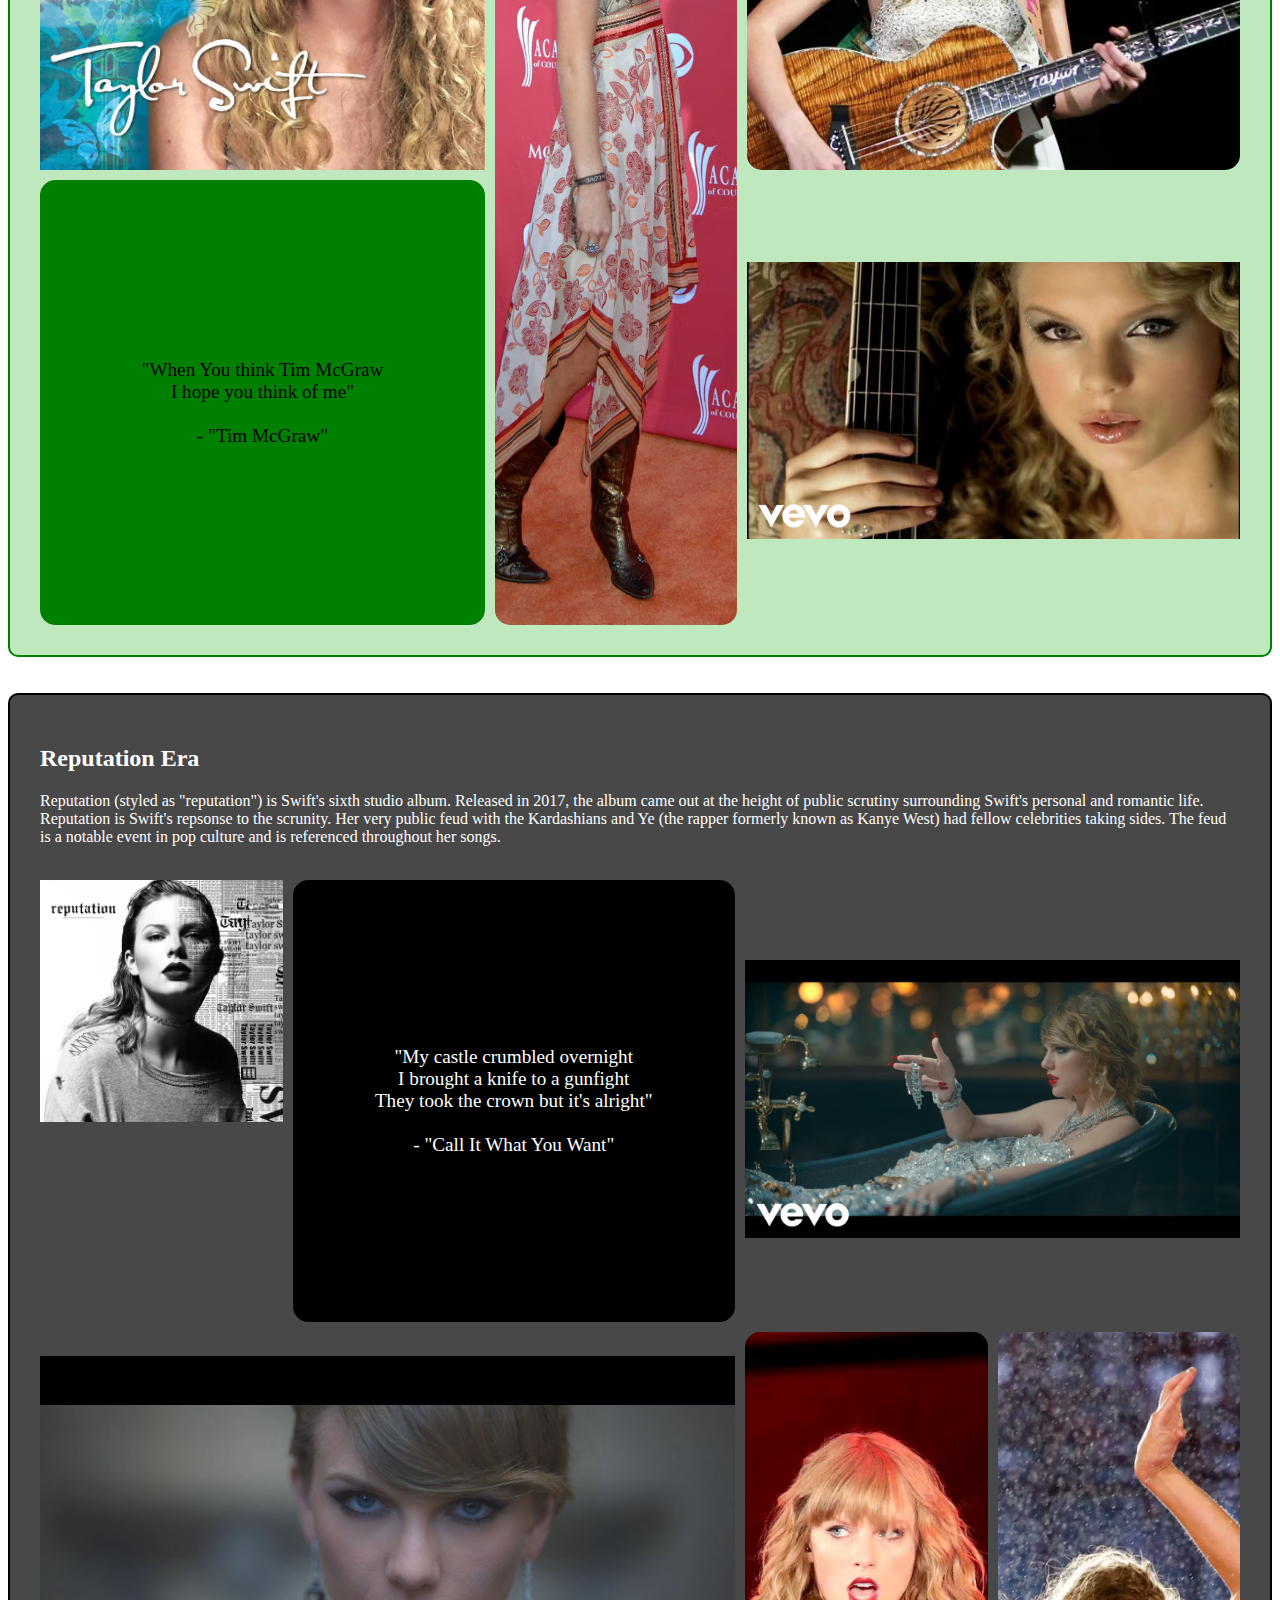
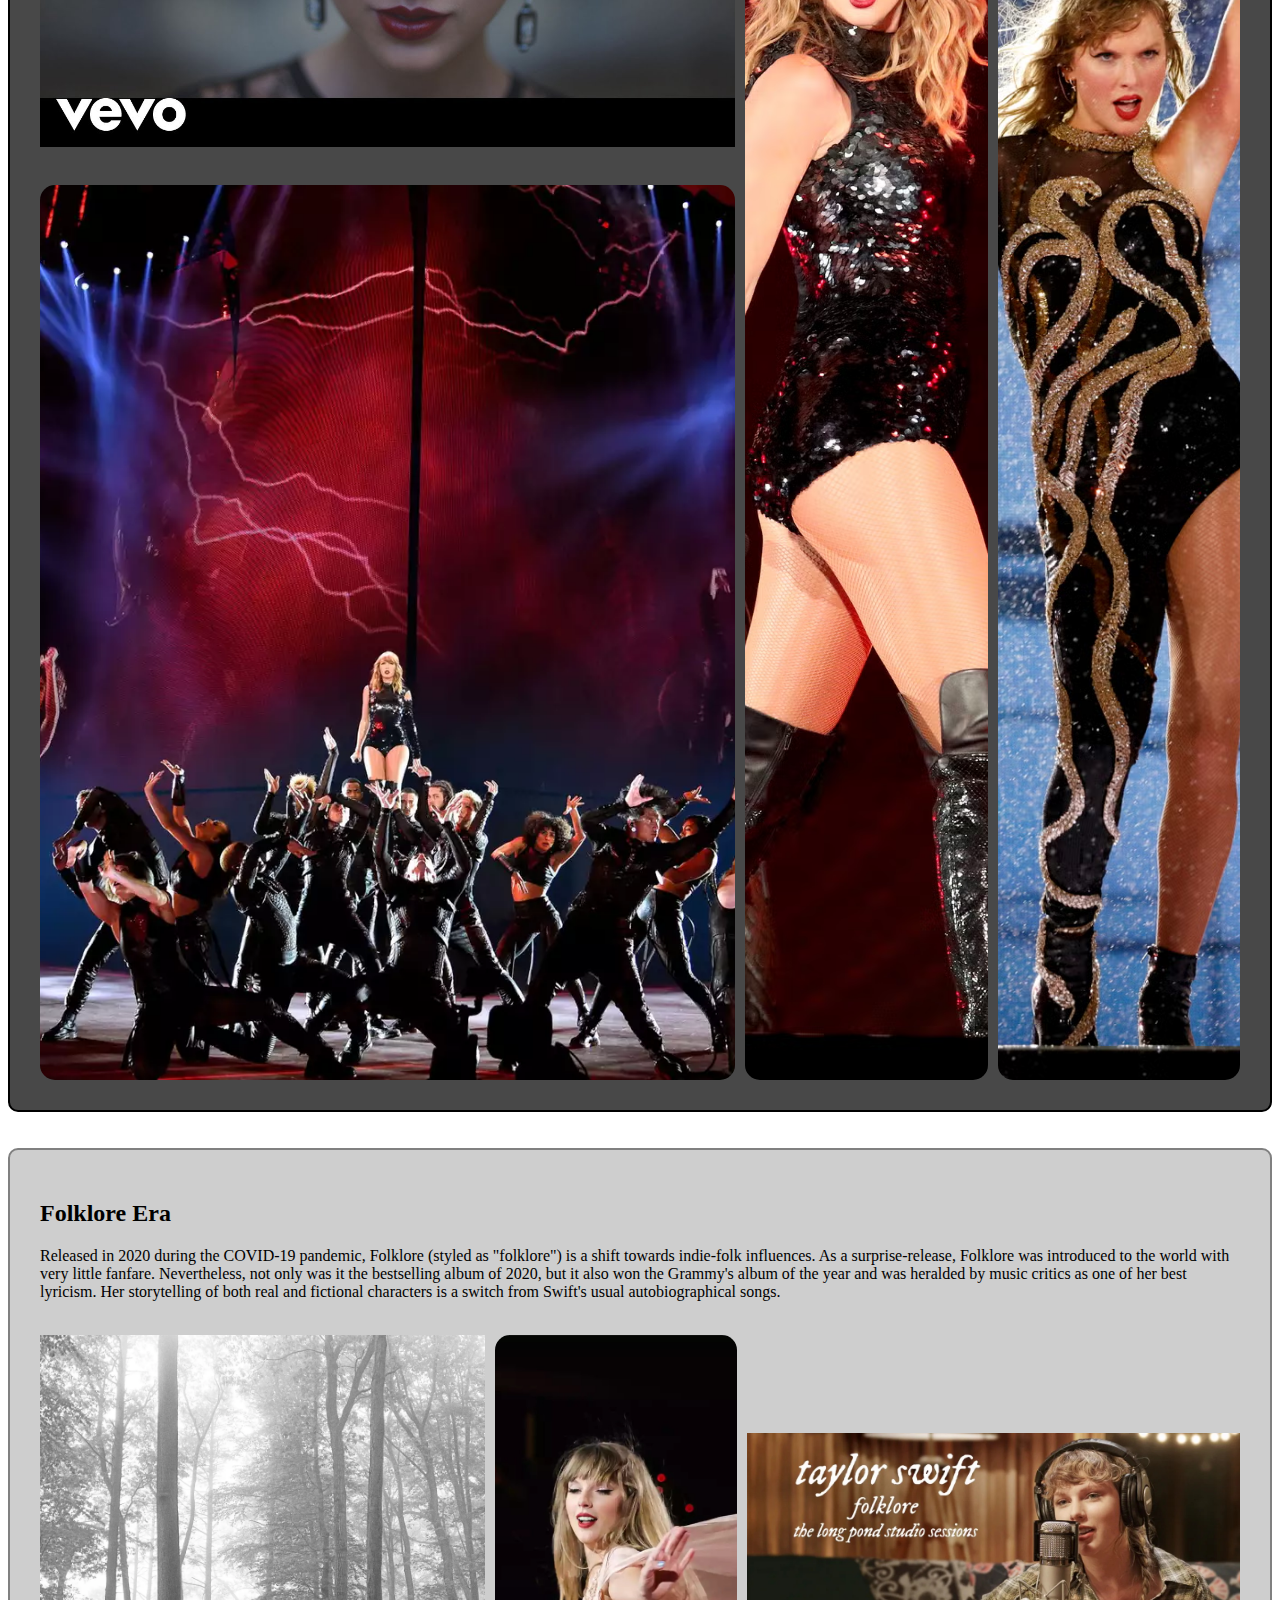
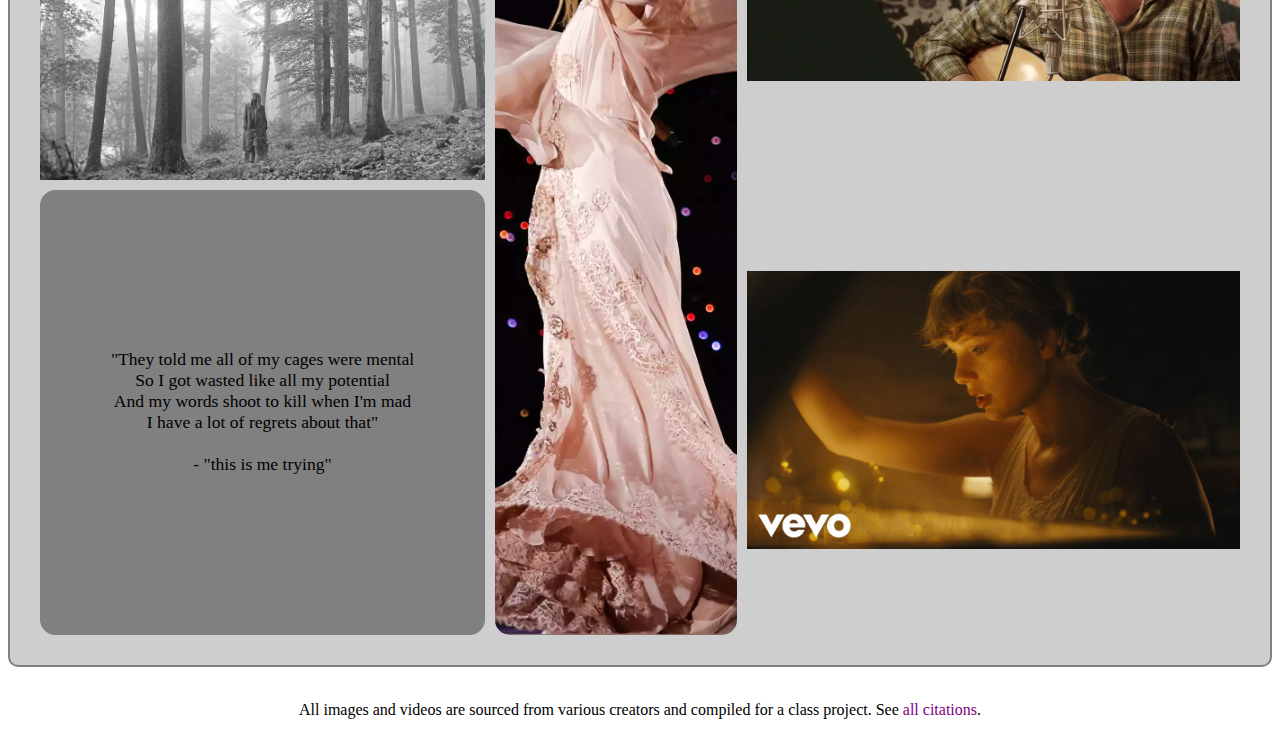
==== commit 3df91832: "Add files via upload" ====
--- a/index.html
+++ b/index.html
@@ -14,7 +14,7 @@
 
     <!--Sticky Navigation Menu-->
     <nav class="navbar">
-        <a href="ts.html" class="logo">TAYLOR SWIFT</a>
+        <a href="index.html" class="logo">TAYLOR SWIFT</a>
         <div class="nav-links" id="navlinks">
             <a href="index.html">Home</a>
             <a href="about.html">About Me</a>
--- a/styles/index.css
+++ b/styles/index.css
@@ -0,0 +1,955 @@
+*{
+    font-family: Georgia, 'Times New Roman', Times, serif; 
+}
+
+/* ------------------------------------------------------------------ */
+/* NAV BAR */
+
+.navbar{
+    position: sticky;
+    top: 0;
+    display: flex;
+    justify-content: space-between;
+    align-items: center;
+    padding: 1rem 2rem;
+    background-color: rgba(255, 255, 255, 0.9);     /* DON'T CHANGE */
+    box-shadow: 0 2px 10px rgba(0, 0, 0, 0.1);      /* DON'T CHANGE */
+    z-index: 1000;
+}
+
+.logo{
+    font-size: 1.8rem;
+    font-weight: bold; 
+    color: purple; 
+    text-decoration: none;
+    letter-spacing: 1px;
+}
+
+.nav-links{
+    display: flex;
+    gap: 2rem;
+}
+
+.nav-links a{
+    color: black;
+    text-decoration: none;      /* gets rid of the line link */
+    font-weight: 500;
+    transition: color 0.3s ease;
+}
+
+.nav-links a:hover{
+    color:  lightblue;
+}
+
+.mobile-menu-btn{
+    display: none;      /* gets rid of the hamburger menu button */
+    background: none;
+    border: none;
+    font-size: 1.5rem;
+    cursor: pointer;
+    color: #333;
+}
+
+/* RESPONSIVE DESIGN FOR THE NAV BAR */
+@media (max-width: 768px) {
+    .nav-links {
+        position: fixed;
+        top: 70px;
+        right: -100%;
+        flex-direction: column;
+        background: white;
+        width: 70%;
+        height: 100vh;
+        padding: 2rem;
+        box-shadow: -2px 0 5px rgba(0, 0, 0, 0.1);
+        transition: right 0.3s ease;
+        gap: 1rem;
+    }
+    
+    .nav-links.active {
+        right: 0;
+    }
+    
+    .mobile-menu-btn {
+        display: block;
+    }
+    
+    .about-content {
+        grid-template-columns: 1fr;
+    }
+}
+
+/* ------------------------------------------------------------------ */
+/* BANNER SECTION */
+
+.banner{
+    background: url('../images/ts-banner1.jpg') center/cover no-repeat;
+    padding: 100px 20px;
+    /* text color */
+    text-align: center; 
+    color: white; 
+}
+
+.banner h1 {
+    font-size: 2.5em;
+}
+
+.banner p {
+    font-size: 1.2em;
+}
+
+/* ------------------------------------------------------------------ */
+/* SOCIALS INFO */
+
+.socials {
+    background-color: white;
+    text-align: center;
+    line-height: 1;             /*distance btwn "taylors socials" and links*/
+    gap: 1rem;
+    font-weight: bold;
+    color: black;
+}
+
+/* SOCIALS LINKS */
+.socials-link {
+    align-items: center;        /*centers items*/
+    text-decoration: none;      /*gets rid of the underline*/
+    color: black;
+    margin: 0 10px
+}
+
+/* SOCIALS ICONS */
+.socials-icon{
+    vertical-align: middle;
+    margin-right: 4px;
+    width: 20px;
+    height: 20px;
+}
+
+/* ------------------------------------------------------------------ */
+/* INTRO CONTENT */
+
+.intro-content {
+    text-align: center; 
+    padding: 40px 20px; 
+    /* background: #dcc6f5; */
+}
+
+.intro-content button {
+    background: purple;
+    color: white;
+    padding: 15px 15px; 
+    cursor: pointer; 
+    font-size: 1.2em; 
+    border-radius: 5px;
+    margin-top: 20px;
+}
+
+.intro-content button:hover {
+    background: purple;
+}
+
+/* FORM  POPUP */
+.form-popup{
+    display: none;
+    position: fixed;
+    top: 50%;
+    left: 50%;
+    transform: translate(-50%, -50%);
+    background: white;
+    padding: 20px; 
+    border-radius: 10px; 
+    box-shadow: 0 0 15px rgba(0,0,0,0.2);
+    width: 300px;
+    z-index: 1000;
+}
+
+.form-container{
+    display: flex;
+    flex-direction: column;
+    color: black;           /*text color*/ 
+}
+
+.form-container label{
+    font-weight: bold;
+    margin-top: 10px;
+    color: black;           /*text color*/
+}
+
+.form-container input {
+    padding: 10px;
+    margin-top: 5px;
+    border: 1px solid #ccc;
+    border-radius: 5px;
+}
+
+.form-container .btn {
+    background: purple;
+    color: white;
+    padding: 10px;
+    margin-top: 10px;
+    border: none;
+    cursor: pointer;
+    font-size: 1em;
+    border-radius: 5px;
+}
+.form-container .btn:hover {
+    background: purple;
+}
+
+.form-container .cancel {
+    background: #ccc;
+}
+
+.form-container .cancel:hover {
+    background: #999;
+}
+
+/* ------------------------------------------------------------------ */
+/* BIO Section */
+
+.bio {
+    padding: 30px;
+    background-color: white; /* Background color for the section */
+    border: 2px solid black; /* Border for the section */
+    border-radius: 10px;
+}
+
+/* ------------------------------------------------------------------ */
+/* DEBUT */
+
+/* DEBUT Section */
+.debut {
+    padding: 30px;
+    background-color: #bfe8bf; /* Background color for the section */
+    border: 2px solid green; /* Border for the section */
+    border-radius: 10px;
+}
+
+/* Grid */
+.debut-grid {
+    display: grid;
+    grid-template-columns: repeat(4, 1fr);      /* 4 columns of equal width */
+    grid-template-rows: repeat(2, 1fr);         /* 2 rows */
+    gap: 10px;
+    height: 100vh;                              /* Full viewport height */
+}
+
+/* Debut Album Cover */
+.debut-album {
+    position: relative;
+    display: flex;
+    align-items: center;
+    justify-content: center;
+    aspect-ratio: 1; /* Ensures square shape */
+    grid-area: 1 / 1 / span 1 / span 1;
+    overflow: hidden;
+}
+
+.debut-album img {
+    width: 100%;
+    height: 100%;
+    object-fit: cover;
+    transition: transform 0.3s ease;
+}
+
+.debut-album:hover img{                     /* Hover effect  */
+    transform: scale(1.05);
+}
+
+.debut-album-overlay{                       /* Overlay effect on hover */
+    position: absolute;                     /* Positions overlay relative to grid-item */
+    top: 0; 
+    left: 0; 
+    width: 100%; 
+    height: 100%;
+    background-color: rgba(0, 0, 0, 0.7); /* Semi-transparent black */
+    color: white;                         /* text white */
+    display: flex;                          /* Makes the overlay a flex container */
+    align-items: center;                    /* Centers text vertically */
+    justify-content: center;                /* Centers text horizontally */
+    text-align: center;                     /* Centers text */
+    opacity: 0;                             /* Initially invisible */
+    transition: opacity 0.3s ease;          /* Smooth fade-in effect */
+}
+
+.debut-album:hover .debut-album-overlay{    /* Show overlay on hover */
+    opacity: 1;
+}
+
+/* DEBUT LYRICS */
+.debut-lyrics {
+    background: green;
+    border: 1px solid green;
+    font-size: 1.2em;
+    margin: 0 auto; 
+    display: flex;
+    text-align: center;
+    align-items: center;
+    justify-content: center;
+    aspect-ratio: 1; /* Ensures square shape */
+    grid-area: 2 / 1 / span 1 / span 1;
+    border-radius: 15px;                          /* Rounded corners */
+}
+
+/* DEBUT OUTFIT */
+.debut-outfit {
+    position: relative;
+    overflow: hidden;
+    grid-area: 1 / 2 / span 2 / span 1; 
+    display: flex;
+    align-items: center;
+    justify-content: center;
+    border-radius: 15px;                          /* Rounded corners */
+}
+
+.debut-outfit img {
+    width: 100%;
+    height: 100%;
+    object-fit: cover;
+    transition: transform 0.3s ease;
+}
+
+.debut-outfit:hover img{                /* Hover effect  */
+    transform: scale(1.05);
+}
+
+.debut-outfit-overlay{                      /* Overlay effect on hover */
+    position: absolute;                     /* Positions overlay relative to grid-item */
+    top: 0; 
+    left: 0; 
+    width: 100%; 
+    height: 100%;
+    background-color: rgba(0, 0, 0, 0.7); /* Semi-transparent black */
+    color: white;                         /* text white */
+    display: flex;                          /* Makes the overlay a flex container */
+    align-items: center;                    /* Centers content vertically */
+    justify-content: center;                /* Centers content horizontally */
+    text-align: center;                     /* Centers the text within the flex item */
+    opacity: 0;                             /* Initially invisible */
+    transition: opacity 0.3s ease;          /* Smooth fade-in effect */
+}
+
+.debut-outfit:hover .debut-outfit-overlay{  /* Show overlay on hover */
+    opacity: 1;
+}
+
+/* DEBUT AWARDS */
+.debut-awards {
+    position: relative;
+    overflow: hidden;
+    display: flex;
+    align-items: center;
+    justify-content: center;
+    grid-area: 1 / 3 / span 1 / span 2;
+    border-radius: 15px;                          /* Rounded corners */
+}
+
+.debut-awards img {
+    width: 100%;
+    height: 100%;
+    object-fit: cover;
+    transition: transform 0.3s ease;
+}
+
+.debut-awards:hover img{                /* Hover effect  */
+    transform: scale(1.05);
+}
+
+.debut-awards-overlay{                      /* Overlay effect on hover */
+    position: absolute;                     /* Positions overlay relative to grid-item */
+    top: 0; 
+    left: 0; 
+    width: 100%; 
+    height: 100%;
+    background-color: rgba(0, 0, 0, 0.7); /* Semi-transparent black */
+    color: white;                         /* text white */
+    display: flex;                          /* Makes the overlay a flex container */
+    align-items: center;                    /* Centers content vertically */
+    justify-content: center;                /* Centers content horizontally */
+    text-align: center;                     /* Centers the text within the flex item */
+    opacity: 0;                             /* Initially invisible */
+    transition: opacity 0.3s ease;          /* Smooth fade-in effect */
+}
+
+.debut-awards:hover .debut-awards-overlay{  /* Show overlay on hover */
+    opacity: 1;
+}
+
+/* DEBUT MUSIC VIDEO */
+.debut-video {
+    display: flex;
+    overflow: hidden;
+    align-items: center;
+    justify-content: center;
+    grid-area: 2 / 3 / span 1 / span 2;
+}
+
+.debut-video img {
+    width: 100%;
+    height: 100%;
+    object-fit: cover;
+}
+
+/* Responsive adjustments */
+@media (max-width: 768px) {                         /* tablet view */
+    .debut-grid {
+        grid-template-columns: repeat(2, 1fr);
+        grid-template-rows: repeat(4, 1fr);
+        gap: 10px;
+        height: 300vh; 
+    }
+    .debut-lyrics{
+        grid-area: 2 / 1 / span 1 / span 1;
+    }
+    .debut-outfit{
+        grid-area: 1 / 2 / span 2 / span 1; 
+    }
+    .debut-awards{
+        grid-area: 3 / 1 / span 1 / span 2;
+    }
+    .debut-video{
+        grid-area: 4 / 1 / span 1 / span 2; 
+    }
+}
+
+@media (max-width: 576px) {                         /*mobile view (mine won't work for 375 so this is the smallest I am working with)*/
+    .debut-grid {
+        grid-template-rows: repeat(6, 1fr);         /* 6 rows */
+        gap: 10px;
+        height: 470vh;                              /* Full viewport height */
+    }
+    .debut-lyrics{
+        grid-area: 2 / 1 / span 1 / span 1;
+    }
+    .debut-outfit{
+        grid-area: 3 / 1 / span 2 / span 1; 
+    }
+    .debut-awards{
+        grid-area: 5 / 1 / span 1 / span 1;
+    }
+    .debut-video{
+        grid-area: 6 / 1 / span 1 / span 1; 
+    }
+}
+
+/* ------------------------------------------------------------------ */
+/* REPUTATION */
+
+.rep {
+    padding: 30px;
+    background-color: rgb(72, 72, 72);      /* Background color for the section */
+    border: 2px solid black;      /* Border for the section */
+    border-radius: 10px;
+    color: white;
+}
+
+/* Rep Grid */
+.rep-grid {
+    display: grid;
+    grid-template-columns: repeat(4, 1fr);      /* 4 columns of equal width */
+    grid-template-rows: repeat(4, 1fr);         /* 4 rows */
+    gap: 10px;
+    height: 200vh;                              /* Full viewport height */
+}
+
+/* Rep Album */
+.rep-album {
+    position: relative;
+    overflow: hidden;
+    /* needed position and overflow for the overlay position*/
+    display: flex;
+    align-items: center;
+    justify-content: center;
+    aspect-ratio: 1;                    /* Square shape */
+    grid-area: 1 / 1 / span 1 / span 1;
+}
+
+.rep-album img {
+    width: 100%;
+    height: 100%;
+    object-fit: cover;
+    transition: transform 0.3s ease;
+}
+
+/* Hover effect  */
+.rep-album:hover img{
+    transform: scale(1.05);
+}
+
+/* Overlay effect on hover */
+.rep-album-overlay{
+    position: absolute;                     /* Positions overlay relative to grid-item */
+    top: 0; 
+    left: 0; 
+    width: 100%; 
+    height: 100%;
+    background-color: rgba(0, 0, 0, 0.7); /* Semi-transparent black */
+    color: white;                         /* text white */
+    display: flex;                          /* Makes the overlay a flex container */
+    align-items: center;                    /* Centers content vertically */
+    justify-content: center;                /* Centers content horizontally */
+    text-align: center;                     /* Centers the text within the flex item */
+    opacity: 0;                             /* Initially invisible */
+    transition: opacity 0.3s ease;          /* Smooth fade-in effect */
+}
+
+/* Show overlay on hover */
+.rep-album:hover .rep-album-overlay{
+    opacity: 1;
+}
+
+/* Rep Lyrics */
+.rep-lyrics {
+    background-color: black;
+    border: 1px solid black;
+    font-size: 1.2em;
+    margin: 0 auto;
+    display: flex;
+    align-items: center;
+    justify-content: center;
+    aspect-ratio: 1;                    /* Square shape */
+    grid-area: 1 / 2 / span 1 / span 1;
+    color: white;
+    text-align: center;
+    border-radius: 15px;                          /* Rounded corners */
+}
+
+/* Rep Video Left */
+.rep-video-left {
+    display: flex;
+    overflow: hidden;
+    align-items: center;
+    justify-content: center;
+    grid-area: 2 / 1 / span 1 / span 2;
+}
+
+.rep-video-left img {
+    width: 100%;
+    height: 100%;
+    object-fit: cover;
+}
+
+/* Rep Tour */
+.rep-tour {
+    position: relative;
+    overflow: hidden;
+    display: flex;
+    align-items: center;
+    justify-content: center;
+    grid-area: 3 / 1 / span 2 / span 2;
+    border-radius: 15px;                          /* Rounded corners */
+}
+
+
+.rep-tour img {
+    width: 100%;
+    height: 100%;
+    object-fit: cover;
+    transition: transform 0.3s ease;
+}
+
+.rep-tour:hover img{                /* Hover effect  */
+    transform: scale(1.05);
+}
+
+.rep-tour-overlay{                      /* Overlay effect on hover */
+    position: absolute;                     /* Positions overlay relative to grid-item */
+    top: 0; 
+    left: 0; 
+    width: 100%; 
+    height: 100%;
+    background-color: rgba(0, 0, 0, 0.7); /* Semi-transparent black */
+    color: white;                         /* text white */
+    display: flex;                          /* Makes the overlay a flex container */
+    align-items: center;                    /* Centers content vertically */
+    justify-content: center;                /* Centers content horizontally */
+    text-align: center;                     /* Centers the text within the flex item */
+    opacity: 0;                             /* Initially invisible */
+    transition: opacity 0.3s ease;          /* Smooth fade-in effect */
+}
+
+.rep-tour:hover .rep-tour-overlay{  /* Show overlay on hover */
+    opacity: 1;
+}
+
+
+/* Rep Video Right */
+.rep-video-right {
+    display: flex;
+    overflow: hidden;
+    align-items: center;
+    justify-content: center;
+    grid-area: 1 / 3 / span 1 / span 2; 
+}
+
+.rep-video-right img {
+    width: 100%;
+    height: 100%;
+    object-fit: cover;
+}
+
+/* OG Outfit */
+.rep-og-outfit {
+    position: relative;
+    overflow: hidden;
+    display: flex;
+    align-items: center;
+    justify-content: center;
+    grid-area: 2 / 3 / span 3 / span 1;
+    border-radius: 15px;                          /* Rounded corners */
+}
+.rep-og-outfit img {
+    width: 100%;
+    height: 100%;
+    object-fit: cover;
+    transition: transform 0.3s ease;
+}
+.rep-og-outfit:hover img{                /* Hover effect  */
+    transform: scale(1.05);
+}
+.rep-og-outfit-overlay{                      /* Overlay effect on hover */
+    position: absolute;                     /* Positions overlay relative to grid-item */
+    top: 0; 
+    left: 0; 
+    width: 100%; 
+    height: 100%;
+    background-color: rgba(0, 0, 0, 0.7); /* Semi-transparent black */
+    color: white;                         /* text white */
+    display: flex;                          /* Makes the overlay a flex container */
+    align-items: center;                    /* Centers content vertically */
+    justify-content: center;                /* Centers content horizontally */
+    text-align: center;                     /* Centers the text within the flex item */
+    opacity: 0;                             /* Initially invisible */
+    transition: opacity 0.3s ease;          /* Smooth fade-in effect */
+}
+.rep-og-outfit:hover .rep-og-outfit-overlay{  /* Show overlay on hover */
+    opacity: 1;
+}
+
+/* New Outfit */
+.rep-new-outfit {
+    position: relative;
+    overflow: hidden;
+    display: flex;
+    align-items: center;
+    justify-content: center;
+    grid-area: 2 / 4 / span 3 / span 1;
+    border-radius: 15px;                          /* Rounded corners */
+}
+.rep-new-outfit img {
+    width: 100%;
+    height: 100%;
+    object-fit: cover;
+    transition: transform 0.3s ease;
+}
+.rep-new-outfit:hover img{                /* Hover effect  */
+    transform: scale(1.05);
+}
+.rep-new-outfit-overlay{                      /* Overlay effect on hover */
+    position: absolute;                     /* Positions overlay relative to grid-item */
+    top: 0; 
+    left: 0; 
+    width: 100%; 
+    height: 100%;
+    background-color: rgba(0, 0, 0, 0.7); /* Semi-transparent black */
+    color: white;                         /* text white */
+    display: flex;                          /* Makes the overlay a flex container */
+    align-items: center;                    /* Centers content vertically */
+    justify-content: center;                /* Centers content horizontally */
+    text-align: center;                     /* Centers the text within the flex item */
+    opacity: 0;                             /* Initially invisible */
+    transition: opacity 0.3s ease;          /* Smooth fade-in effect */
+}
+.rep-new-outfit:hover .rep-new-outfit-overlay{  /* Show overlay on hover */
+    opacity: 1;
+}
+
+/* Responsive adjustments */
+@media (max-width: 768px) {                         /* tablet view */
+    .rep-grid {
+        grid-template-columns: repeat(2, 1fr);
+        grid-template-rows: repeat(6, 1fr);
+        gap: 10px;
+        height: 330vh; 
+    }
+    .rep-lyrics{
+        grid-area: 1 / 2 / span 1 / span 1;
+    }
+    .rep-video-right{
+        grid-area: 2 / 1 / span 1 / span 2; 
+    }
+    .rep-video-left{
+        grid-area: 3 / 1 / span 1 / span 2;
+    }
+    .rep-og-outfit{
+        grid-area: 4 / 1 / span 2 / span 1; 
+    }
+    .rep-new-outfit{
+        grid-area: 4 / 2 / span 2 / span 1;
+    }
+    .rep-tour{
+        grid-area: 6 / 1 / span 1 / span 2;
+    }
+
+}
+
+@media (max-width: 576px) {                         /*mobile view (mine won't work for 375 so this is the smallest I am working with)*/
+    .rep-grid {
+        grid-template-rows: repeat(9, 1fr);         /* 9 rows */
+        gap: 10px;
+        height: 700vh;                              /* Full viewport height */
+    }
+    
+    .rep-lyrics{
+        grid-area: 2 / 1 / span 1 / span 1;
+    }
+
+    .rep-video-right{
+        grid-area: 3 / 1 / span 1 / span 1;
+    }
+
+    .rep-video-left{
+        grid-area: 4 / 1 / span 1 / span 1;
+    }
+
+    .rep-og-outfit{
+        grid-area: 5 / 1 / span 2 / span 1; 
+    }
+
+    .rep-new-outfit{
+        grid-area: 7 / 1 / span 2 / span 2;
+    }
+
+    .rep-tour{
+        grid-area: 9 / 1 / span 1 / span 1;
+    }
+}
+
+/* ------------------------------------------------------------------ */
+/* FOLKLORE */
+
+/* Folklore Section */
+.folklore {
+    padding: 30px;
+    background-color: rgb(206, 206, 206); /* Background color for the section */
+    border: 2px solid gray; /* Border for the section */
+    border-radius: 10px;
+}
+
+/* Grid */
+.folklore-grid {
+    display: grid;
+    grid-template-columns: repeat(4, 1fr);      /* 4 columns of equal width */
+    grid-template-rows: repeat(2, 1fr);         /* 3 rows */
+    gap: 10px;
+    height: 100vh;                              /* Full viewport height */
+}
+
+/* Folklore Album */
+.folklore-album {
+    position: relative;
+    display: flex;
+    align-items: center;
+    justify-content: center;
+    aspect-ratio: 1; /* Ensures square shape */
+    grid-area: 1 /1 / span 1 / span 1;
+    overflow: hidden;
+}
+
+.folklore-album img {
+    width: 100%;
+    height: 100%;
+    object-fit: cover;
+    transition: transform 0.3s ease;
+}
+
+/* Hover effect */
+.folklore-album:hover img{
+    transform: scale(1.05);
+}
+
+/* Overlay effect on hover */
+.folklore-album-overlay{
+    position: absolute;                     /* Positions overlay relative to grid-item */
+    top: 0; 
+    left: 0; 
+    width: 100%; 
+    height: 100%;
+    background-color: rgba(0, 0, 0, 0.7); /* Semi-transparent black */
+    color: white;                         /* text white */
+    display: flex;                          /* Makes the overlay a flex container */
+    align-items: center;                    /* Centers content vertically */
+    justify-content: center;                /* Centers content horizontally */
+    text-align: center;                     /* Centers the text within the flex item */
+    opacity: 0;                             /* Initially invisible */
+    transition: opacity 0.3s ease;          /* Smooth fade-in effect */
+}
+
+/* Show overlay on hover */
+.folklore-album:hover .folklore-album-overlay{
+    opacity: 1;
+}
+
+/* Folklore Lyrics */
+.folklore-lyrics {
+    background: gray;
+    border: 1px solid grey;
+    font-size: 1.1em;
+    margin: 0 auto;
+    display: flex;
+    align-items: center;
+    justify-content: center;
+    aspect-ratio: 1; /* Ensures square shape */
+    grid-area: 2 / 1 / span 1 / span 1;
+    text-align: center; 
+    font-family: Georgia, 'Times New Roman', Times, serif, sans-serif;
+    margin: 0 auto; 
+    border-radius: 15px;                          /* Rounded corners */
+}
+
+/* Folklore Outfit */
+.folklore-outfit {
+    position: relative;
+    overflow: hidden;
+    grid-area: 1 / 2 / span 2 / span 1; 
+    display: flex;
+    align-items: center;
+    justify-content: center;
+    border-radius: 15px;                          /* Rounded corners */
+}
+
+.folklore-outfit img {
+    width: 100%;
+    height: 100%;
+    object-fit: cover;
+    transition: transform 0.3s ease;
+}
+
+.folklore-outfit:hover img{                /* Hover effect  */
+    transform: scale(1.05);
+}
+
+.folklore-outfit-overlay{                      /* Overlay effect on hover */
+    position: absolute;                     /* Positions overlay relative to grid-item */
+    top: 0; 
+    left: 0; 
+    width: 100%; 
+    height: 100%;
+    background-color: rgba(0, 0, 0, 0.7); /* Semi-transparent black */
+    color: white;                         /* text white */
+    display: flex;                          /* Makes the overlay a flex container */
+    align-items: center;                    /* Centers content vertically */
+    justify-content: center;                /* Centers content horizontally */
+    text-align: center;                     /* Centers the text within the flex item */
+    opacity: 0;                             /* Initially invisible */
+    transition: opacity 0.3s ease;          /* Smooth fade-in effect */
+}
+
+.folklore-outfit:hover .folklore-outfit-overlay{  /* Show overlay on hover */
+    opacity: 1;
+}
+
+/* Folklore Documentary */
+.folklore-doc {
+    position: relative; 
+    overflow: hidden;
+    display: flex;
+    align-items: center;
+    justify-content: center;
+    grid-area: 1 / 3 / span 1 / span 2;
+}
+
+.folklore-doc-pic{
+    width: 100%;
+    height: 100%;
+    object-fit: cover;
+}
+
+/* Folklore Music Video */
+.folklore-video {
+    display: flex;
+    overflow: hidden;
+    align-items: center;
+    justify-content: center;
+    grid-area: 2 / 3 / span 1 / span 2;
+}
+
+.folklore-video img {
+    width: 100%;
+    height: 100%;
+    object-fit: cover;
+}
+
+
+/* Responsive adjustments */
+@media (max-width: 768px) {                         /* tablet view */
+    .folklore-grid {
+        grid-template-columns: repeat(2, 1fr);
+        grid-template-rows: repeat(4, 1fr);
+        gap: 10px;
+        height: 250vh; 
+    }
+    .folklore-lyrics{
+        grid-area: 2 / 1 / span 1 / span 1;
+    }
+    .folklore-outfit{
+        grid-area: 1 / 2 / span 2 / span 1; 
+    }
+    .folklore-doc{
+        grid-area: 3 / 1 / span 1 / span 2;
+    }
+    .folklore-video{
+        grid-area: 4 / 1 / span 1 / span 2; 
+    }
+}
+
+@media (max-width: 576px) {                         /*mobile view (mine won't work for 375 so this is the smallest I am working with)*/
+    .folklore-grid {
+        grid-template-rows: repeat(6, 1fr);         /* 5 rows */
+        gap: 10px;
+        height: 470vh;                              /* Full viewport height */
+    }
+    
+    .folklore-lyrics{
+        grid-area: 2 / 1 / span 1 / span 1;
+    }
+
+    .folklore-outfit{
+        grid-area: 3 / 1 / span 2 / span 1; 
+    }
+
+    .folklore-doc{
+        grid-area: 5 / 1 / span 1 / span 1;
+    }
+
+    .folklore-video{
+        grid-area: 6 / 1 / span 1 / span 1; 
+    }
+}
+
+/* ------------------------------------------------------------------ */
+/* FOOTER */
+footer{
+    text-align: center; 
+    background: white;
+    color: black;
+}
+
+a {
+    color: purple; /* Default link color (blue) */
+    text-decoration: none;
+}
+
+a:visited {
+    color: purple; /* Light gray for visited links */
+}
+
+a:hover {
+    color: lightblue; /* Change color on hover */
+    text-decoration: underline;
+}
+
+a:active {
+    color: rgb(220, 151, 220); /* Change color when clicked */
+}